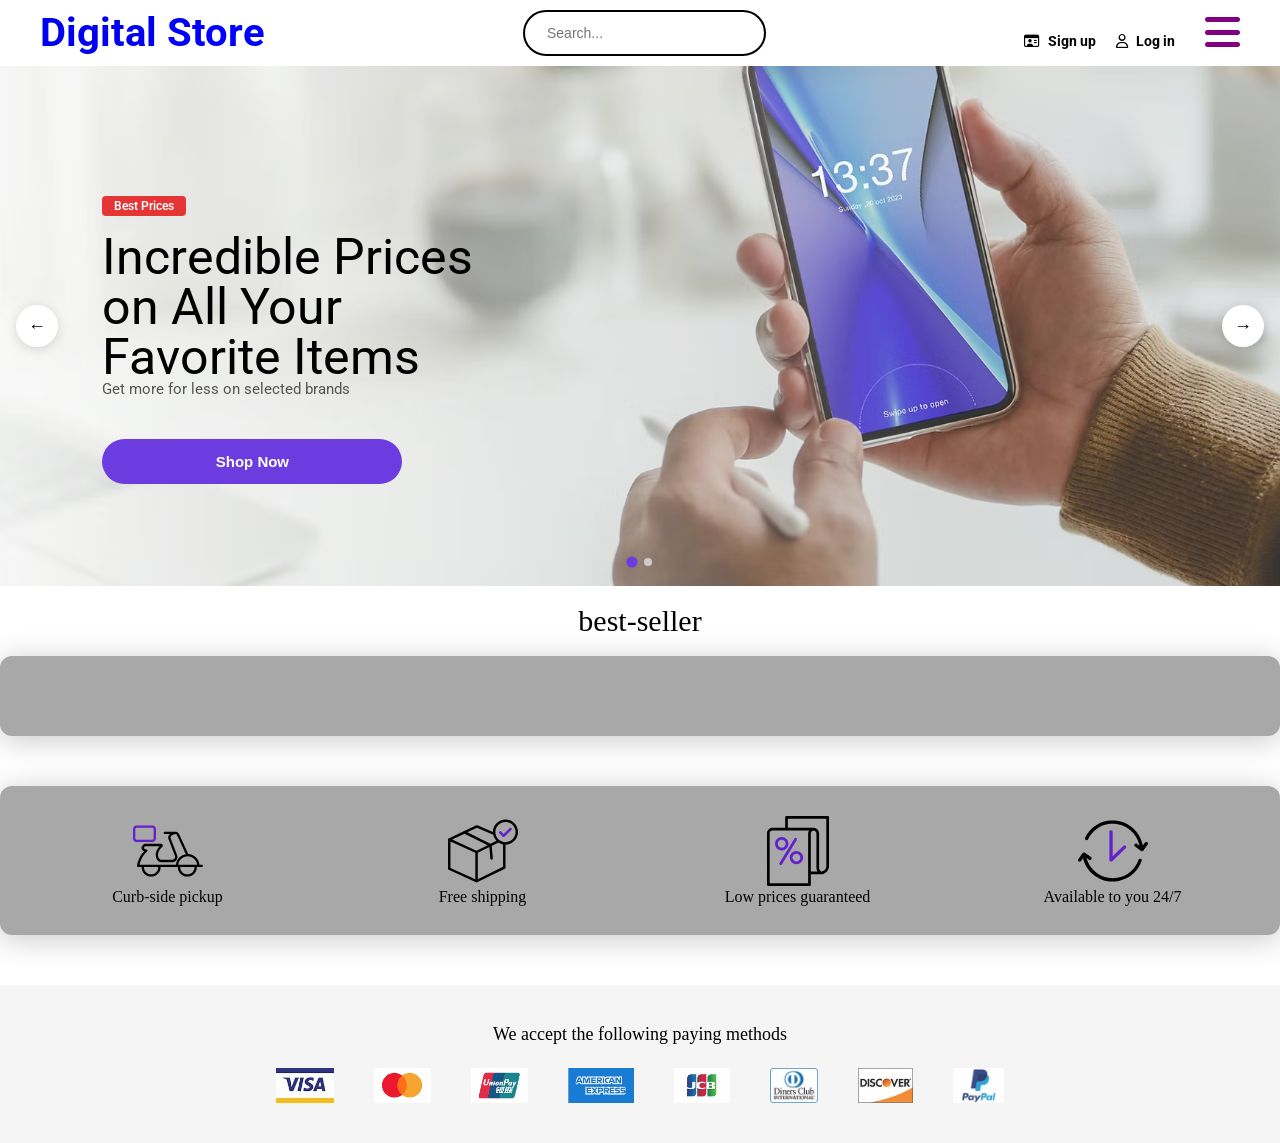
==== index.html @ cc07197f "update" ====
<!DOCTYPE html>
<html lang="en">
<head>
    <meta charset="UTF-8">
    <meta name="viewport" content="width=device-width, initial-scale=1.0">
    <title>proeqti1</title>
    <link rel="stylesheet" href="./css/reset.css">
    <link rel="stylesheet" href="./css/style.css">
    <link rel="stylesheet"href="https://cdnjs.cloudflare.com/ajax/libs/font-awesome/6.5.0/css/all.min.css">
</head>
<body>

    <header class="header">
        <div>
            <a href="./index.html">
                <h1 class="headerh">Digital <span class="onespan">Store</span></h1>
            </a>
        </div>
        <div class="searchs">
            <div class="search-box">
              <input class="oneinput" id="search" placeholder="Search..." />
            </div>
        </div>
        <div class="header-right">
            <div class="auth">
              <a href="./html/sign-up.html"><i class="fa-regular fa-id-card"></i> Sign up</a>
              <a href="./html/sign-in.html"><i class="fa-regular fa-user"></i> Log in</a>
            </div>  
            <div class="menu">
              <i class="fa-solid fa-bars"></i>
            </div>
        </div>
    </header> 
    <div class="slider">
        <div class="slide active" style="background-image: url('./image/c837a6_837f9cd4f59146c3ad47a2bd882fedfd~mv2.avif')">
          <div class="slide-content">
            <span class="badge">Best Prices</span>
            <h2>Incredible Prices on All Your Favorite Items</h2>
            <p>Get more for less on selected brands</p>
            <a href="./html/shop.html">
                <button class="btn">Shop Now</button>
            </a>
          </div>
        </div>
    
        <div class="slide" style="background-image: url('./image/c837a6_f58829a26e594ca3aa72383e19cf39b9~mv2.avif')">
          <div class="slide-content">
            <span class="badge">Best Prices</span>
            <h2>Incredible Prices on All Your Favorite Items</h2>
            <p>Explore our newest collection today</p>
            <a href="./html/shop.html">
                <button class="btn">Shop Now</button>
            </a>
          </div>
        </div>
        <button class="arrow arrow-left"  onclick="changeSlide(-1)">&#8592;</button>
        <button class="arrow arrow-right" onclick="changeSlide(1)">&#8594;</button>
        <div class="dots"></div>
    </div>

    <section id="hed1">
        <h3 class="hed1h3">best-seller</h3>
        <span class="span2"></span>
        <div id="best-seller" class="best-seller"></div>
    </section>

    <section class="comsection">
        <div class="com1">
            <div class="comm">
                <svg class="svg"  _ngcontent-ng-c1845470111="" preserveAspectRatio="xMidYMid meet" data-bbox="21 41.657 157.001 114.861"
                    viewBox="21 41.657 157.001 114.861" height="200" width="200" xmlns="http://www.w3.org/2000/svg"
                    data-type="color" role="presentation" aria-hidden="true" aria-label="" class="bicyle">
                    <defs _ngcontent-ng-c1845470111="">
    
                    </defs>
                    <g _ngcontent-ng-c1845470111="">
                        <path _ngcontent-ng-c1845470111=""
                            d="M175.39 129.667h-5.351c-1.271-12.926-11.875-23.154-24.964-23.831-.036-.126-.071-.252-.127-.374-.641-1.403-15.725-34.436-19.432-41.851-2.948-5.895-5.401-7.887-9.157-7.58a2.608 2.608 0 0 0-1.009-.203H92.228a2.61 2.61 0 1 0 0 5.22h11.656c-1.502 1.22-2.601 2.649-3.253 4.288-1.381 3.47-.265 6.516-.008 7.133l14.542 37.811c.177.46.279.908.303 1.335.123 2.159-.355 3.783-1.46 4.965-2.063 2.206-5.72 2.271-5.744 2.271H83.779a4.11 4.11 0 0 1-3.303-1.648c-8.229-11.151.348-21.995 6.193-27.467a3.838 3.838 0 0 0 .95-4.235 3.85 3.85 0 0 0-3.6-2.45h-35.34a6.834 6.834 0 0 0-4.698 1.872c-3.312 3.113-4.564 6.159-3.722 9.054.791 2.72 3.247 4.442 5.566 5.495-13.32 13.706-15.749 31.661-15.853 32.476a2.608 2.608 0 0 0 2.59 2.94h7.869c-.018.123-.038.245-.038.373 0 11.721 9.536 21.257 21.257 21.257s21.257-9.536 21.257-21.257c0-.128-.02-.25-.038-.373h38.859c-.018.123-.038.245-.038.373 0 11.721 9.536 21.257 21.257 21.257s21.257-9.536 21.257-21.257c0-.128-.02-.25-.038-.373h11.225a2.61 2.61 0 0 0-.001-5.221zm-10.608 0h-42.181c1.292-10.493 10.254-18.646 21.09-18.646s19.799 8.153 21.091 18.646zM52.533 100.323a2.614 2.614 0 0 0-1.206-4.545c-2.215-.431-5.646-1.841-6.057-3.261-.233-.808.621-2.225 2.286-3.79.312-.293.71-.454 1.122-.454H80.76c-2.609 2.807-5.439 6.549-7.2 10.944-2.958 7.382-2.019 14.674 2.714 21.088 1.742 2.36 4.547 3.769 7.504 3.769h24.485c.239 0 5.889-.044 9.52-3.886 2.128-2.253 3.103-5.236 2.897-8.866a9.637 9.637 0 0 0-.643-2.915l-14.559-37.852c-.016-.041-.018-.047-.036-.088-.297-.728-1.473-4.489 4.57-7.007 7.934-3.306 7.936-3.307 10.832 2.487 3.223 6.445 15.613 33.505 18.668 40.186-11.778 1.875-20.991 11.542-22.17 23.534H35.717c1.355-5.957 5.554-19.692 16.816-29.344zm25.151 34.937c0 8.842-7.194 16.036-16.036 16.036s-16.036-7.193-16.036-16.036c0-.128-.02-.25-.038-.373H77.72c-.016.123-.036.246-.036.373zm81.297 0c0 8.842-7.194 16.036-16.036 16.036-8.842 0-16.036-7.193-16.036-16.036 0-.128-.02-.25-.038-.373h32.146c-.016.123-.036.246-.036.373z"
                            fill="#000000" data-color="1"></path>
                        <path _ngcontent-ng-c1845470111=""
                            d="M64.587 41.657H28.876c-4.343 0-7.876 3.533-7.876 7.877v21.539c0 4.343 3.533 7.877 7.876 7.877h35.711c4.343 0 7.876-3.533 7.876-7.877V49.534c0-4.344-3.533-7.877-7.876-7.877zm2.655 29.416a2.659 2.659 0 0 1-2.655 2.656H28.876a2.659 2.659 0 0 1-2.655-2.656V49.534a2.659 2.659 0 0 1 2.655-2.656h35.711a2.659 2.659 0 0 1 2.655 2.656v21.539z"
                            fill="#621FCC" data-color="2"></path>
                    </g>
                </svg>
                <p>Curb-side pickup</p>
            </div>
            <div class="comm">
                <svg  class="svg"  _ngcontent-ng-c1845470111="" preserveAspectRatio="xMidYMid meet" data-bbox="22 29.01 158 141.964"
                    viewBox="22 29.01 158 141.964" height="200" width="200" xmlns="http://www.w3.org/2000/svg"
                    data-type="color" role="presentation" aria-hidden="true" aria-label="" class="box">
                    <defs _ngcontent-ng-c1845470111="">
    
                    </defs>
                    <g _ngcontent-ng-c1845470111="">
                        <path _ngcontent-ng-c1845470111=""
                            d="M180 57.344c0-15.623-12.711-28.334-28.334-28.334-15.583 0-28.265 12.646-28.33 28.214L88.453 42.025a2.773 2.773 0 0 0-2.297.035L58.541 55.089a2.779 2.779 0 0 0-1.113.525L23.594 71.578c-.071.033-.13.08-.197.118-.039.022-.082.033-.12.057-.039.025-.073.055-.111.081a2.79 2.79 0 0 0-.441.386c-.02.022-.036.045-.055.067a2.736 2.736 0 0 0-.241.328c-.019.03-.039.059-.056.089a2.797 2.797 0 0 0-.197.418c-.011.029-.019.059-.029.089a2.816 2.816 0 0 0-.101.397c-.005.029-.013.058-.017.088a3.092 3.092 0 0 0-.029.397v65.903c0 1.088.635 2.076 1.624 2.529l61.681 28.197.015.005a2.692 2.692 0 0 0 .628.192c.161.03.324.051.488.052.008 0 .016.003.023.003.19 0 .378-.026.562-.065l.113-.024c.179-.045.354-.106.521-.186.011-.005.024-.007.035-.013l62.562-30.841a2.78 2.78 0 0 0 1.551-2.494V85.674C167.363 85.599 180 72.921 180 57.344zm-92.612-9.717l36.648 15.968a28.307 28.307 0 0 0 7.311 13.467l-13.602 6.705-52.128-25.868 21.771-10.272zm-.972 51.584L31.381 74.052l27.825-13.128 52.266 25.936-25.056 12.351zm-58.855-20.79l56.12 25.655v59.788l-56.12-25.654V78.421zm61.681 85.3v-59.703l26.088-12.86 2.287 25.914a2.78 2.78 0 1 0 5.538-.489l-2.476-28.062 15.349-7.566a28.177 28.177 0 0 0 10.215 4.196v50.472l-57.001 28.098zm62.424-83.604c-12.557 0-22.773-10.216-22.773-22.773s10.216-22.773 22.773-22.773 22.773 10.216 22.773 22.773c0 12.556-10.216 22.773-22.773 22.773z"
                            fill="#000000" data-color="1"></path>
                        <path _ngcontent-ng-c1845470111=""
                            d="M147.434 68.5h-.041a2.778 2.778 0 0 1-1.956-.846l-7.506-7.747a2.781 2.781 0 0 1 3.994-3.87l5.568 5.746 13.928-13.551a2.781 2.781 0 0 1 3.878 3.986l-15.925 15.494a2.781 2.781 0 0 1-1.94.788z"
                            fill="#621FCC" data-color="2"></path>
                    </g>
                </svg>
                <p _ngcontent-ng-c1845470111="">Free shipping</p>
            </div>
            <div class="comm">
                <svg class="svg"  _ngcontent-ng-c1845470111="" preserveAspectRatio="xMidYMid meet" data-bbox="31.078 22 137.843 155.564"
                    viewBox="31.078 22 137.843 155.564" height="200" width="200" xmlns="http://www.w3.org/2000/svg"
                    data-type="color" role="presentation" aria-hidden="true" aria-label="" class="prices">
                    <defs _ngcontent-ng-c1845470111="">
    
                    </defs>
                    <g _ngcontent-ng-c1845470111="">
                        <path _ngcontent-ng-c1845470111=""
                            d="M165.922 22h-91.44a3 3 0 0 0-3 3v23.227H43.554c-6.879 0-12.476 5.596-12.476 12.475v113.862a3 3 0 0 0 3 3h91.439a3 3 0 0 0 3-3v-23.227h22.981c.515 0 1.021-.033 1.525-.077.586.072.949.077.97.077.63 0 1.211-.197 1.691-.53 7.588-1.882 13.237-8.732 13.237-16.893V25a2.999 2.999 0 0 0-2.999-3zm-43.404 149.564h-85.44V60.702a6.482 6.482 0 0 1 6.476-6.475h80.761c-1.081 1.815-1.797 4.091-1.797 6.924v110.413zm5.999-91.275V61.15c0-5.235 4.024-6.637 5.111-6.92 6.865.175 7.302 6.121 7.32 7.307v74.748c0 3.978.928 6.897 2.283 9.051h-14.714V80.289zm34.405 53.624c0 5.793-4.337 10.58-9.932 11.315-2.077-.37-6.042-1.986-6.042-8.942V61.538c0-.338-.047-3.396-1.662-6.53-2.255-4.373-6.506-6.781-11.97-6.781H77.481V28h85.44v105.913z"
                            fill="#000000" data-color="1"></path>
                        <path _ngcontent-ng-c1845470111=""
                            d="M61.465 131.135c-.532 0-1.07-.141-1.557-.439a2.998 2.998 0 0 1-1.003-4.121l33.218-54.572a2.998 2.998 0 1 1 5.124 3.118L64.03 129.694a2.997 2.997 0 0 1-2.565 1.441z"
                            fill="#621FCC" data-color="2"></path>
                        <path _ngcontent-ng-c1845470111=""
                            d="M63.84 98.509c-8.196 0-14.864-6.668-14.864-14.864 0-8.195 6.668-14.863 14.864-14.863s14.864 6.668 14.864 14.863c0 8.197-6.668 14.864-14.864 14.864zm0-23.726c-4.887 0-8.864 3.976-8.864 8.863s3.977 8.864 8.864 8.864 8.864-3.977 8.864-8.864-3.977-8.863-8.864-8.863z"
                            fill="#621FCC" data-color="2"></path>
                        <path _ngcontent-ng-c1845470111=""
                            d="M96.465 129.355c-8.196 0-14.864-6.668-14.864-14.864s6.668-14.864 14.864-14.864 14.864 6.668 14.864 14.864-6.668 14.864-14.864 14.864zm0-23.728c-4.887 0-8.864 3.977-8.864 8.864s3.977 8.864 8.864 8.864 8.864-3.977 8.864-8.864-3.977-8.864-8.864-8.864z"
                            fill="#621FCC" data-color="2"></path>
                    </g>
                </svg>
                <p>Low prices guaranteed</p>
            </div>
            <div class="comm">
                <svg class="svg"  _ngcontent-ng-c1845470111="" preserveAspectRatio="xMidYMid meet"
                    data-bbox="18.037 24.249 169.427 148.092" viewBox="18.037 24.249 169.427 148.092" height="200"
                    width="200" xmlns="http://www.w3.org/2000/svg" data-type="color" role="presentation" aria-hidden="true"
                    aria-label="" class="clock">
                    <defs _ngcontent-ng-c1845470111="">
    
                    </defs>
                    <g _ngcontent-ng-c1845470111="">
                        <path _ngcontent-ng-c1845470111=""
                            d="M169.8 117c-2.1-.7-4.4.4-5.1 2.5-7.8 23-27.6 39.8-51.5 43.8-34 5.7-66.4-15.7-74.9-48.5l6.4 4.5c.9.6 2 .9 3 .7 1-.2 2-.7 2.6-1.6 1.3-1.8.9-4.3-.9-5.6l-14.6-10.4c-1.8-1.3-4.3-.9-5.6.9L18.8 118c-1.3 1.8-.9 4.3.9 5.6 1.8 1.3 4.3.9 5.6-.9l4.9-6.9c9 37.4 45.7 62 84.2 55.5 26.8-4.5 49-23.4 57.8-49.2.8-2.1-.3-4.4-2.4-5.1z"
                            fill="#000000" data-color="1"></path>
                        <path _ngcontent-ng-c1845470111=""
                            d="M185.8 77c-1.8-1.3-4.3-.9-5.6.9l-5.2 7.3c-7.1-39.8-45.2-66.7-85.2-59.9-23.8 4-44.2 19.4-54.5 41.2-.9 2-.1 4.4 1.9 5.3 2 .9 4.4.1 5.3-1.9C51.8 50.6 70 36.8 91.2 33.2c35.3-6 68.8 17.4 75.7 52.3l-6.1-4.3c-1.8-1.3-4.3-.9-5.6.9-1.3 1.8-.9 4.3.9 5.6l14.6 10.4c.9.6 2 .9 3 .7 1-.2 2-.7 2.6-1.6l10.4-14.6c1.3-1.8.9-4.3-.9-5.6z"
                            fill="#000000" data-color="1"></path>
                        <path _ngcontent-ng-c1845470111=""
                            d="M98 124c-.5 0-1.1-.1-1.6-.3-1.5-.6-2.4-2.1-2.4-3.7V51.9c0-2.2 1.8-4 4-4s4 1.8 4 4v58.8l25.8-24.6c1.6-1.5 4.1-1.5 5.7.1 1.5 1.6 1.5 4.1-.1 5.7l-32.5 31c-.9.8-1.9 1.1-2.9 1.1z"
                            fill="#621fcc" data-color="2"></path>
                    </g>
                </svg>
                <p>Available to you 24/7 </p>
            </div>
        </div>
    
    </section>



    <footer class="footer">
        <div class="fdiv1">
            <p class="fp">We accept the following paying methods</p>
        </div>
        <div class="fdiv2">
            <img src="./image/1.avif" alt="card0">
            <img src="./image/2.png" alt="card1">
            <img src="./image/8.png" alt="card2">
            <img src="./image/3.png" alt="card3">
            <img src="./image/4.png" alt="card4">
            <img src="./image/5.png" alt="card5">
            <img src="./image/6.avif" alt="card6">
            <img src="./image/7.avif" alt="card7">
        </div>
    </footer>























    <script src="./script.js"></script>
</body>
</html>
---- css/style.css ----
@font-face {
  font-family: roboto;
  src: url(../fonts/Roboto/Roboto-VariableFont_wdth\,wght.ttf);
}

.header {
  font-family: roboto;
  font-weight: bold;
  display: flex;
  align-items: center;
  justify-content: space-between;
  padding: 10px 40px;
  font-size: 40px;
}

.onespan {
  color: blue;
}

.header-right {
  display: flex;
  align-items: center;
  gap: 20px;
}

.search-box {
  font-family: roboto;
  width: 100%;
  padding: 12px 40px 12px 20px;
  border-radius: 25px;
  border: 2px solid black;
  outline: none;
  font-size: 14px;
}

.oneinput {
  width: 100%;
  border: none;
  outline: none;
  font-size: 14px;
}

.auth a {
  text-decoration: none;
  color: black;
  font-size: 14px;
  margin-right: 10px;
}

.auth i {
  margin-right: 5px;
}

.menu {
  font-size: 40px;
  color: purple;
  cursor: pointer;
}
.hed1h3 {
  display: flex;
  justify-content: center;
  padding: 20px;
  font-size: 30px;
}

.img1{
  margin: 3px;
  border-bottom: 1px solid black;
}

.best-seller {
  font-family: roboto;
  font-weight: 500px;
  max-width: 1400px;
  display: grid;
  justify-content: space-between;
  margin: 0 auto;
  grid-template-columns: repeat(3, 1fr);
  background-color: #a8a8a8;
  padding: 40px;
  gap: 20px;
  height: 100%;
  border-radius: 12px;
  box-shadow: 0 4px 30px rgba(0, 0, 0, 0.22);
}

.card {
  position: relative;
  text-align: center;
  width: 100%;
  height: 100%;
  background: white;
  padding: 20px;
  border-radius: 15px;
  text-align: center;
  transition: transform 0.3s;
}

.card:hover {
  transform: translateY(-15px);
}

.sec1h {
  text-align: left;
  margin: 3px;
  font-size: 20px;

}

.sec1p {
  top: 0;
  right: 0;
  position: absolute;
  bottom: 25vh;
  background-color: black;
  color: white;
  border-top-right-radius: 15px;
  border-bottom-left-radius: 12px;
  font-size: 20px;
  width: 8vh;
  height: 25px;
}

.sec1p:hover {
  text-shadow: 0px 0px 10px #fff;
  transition: 0.3s;
  transform: scale(1.1);
  box-shadow: 0px 0px 10px black;
}

.card img {
  position: relative;
  width: 100%;
  height: 150px;
  object-fit: contain;
  transition: transform 0.3s;
}

.card img:hover {
  transform: translateY(-15px);
}

.sec1p3 {
  position: absolute;
  top: 26px;
  left: 0;
  background-color: red;
  color: black;
  padding: 5px;
  transform: rotate(-39deg);
}

.button1 {
  background-color: black;
  color: white;
  padding: 10px;
  width: 100%;
  border-radius: 99px;
  border: none;

}

.button1:hover {
  text-shadow: 0px 0px 10px #fff;
  transition: 0.3s;
  transform: scale(1.1);
  box-shadow: 0px 0px 10px black;
}


.slider {
  font-family: roboto;
  font-weight: 500px;
  position: relative;
  width: 100%;
  height: 520px;
  overflow: hidden;
}

.slide {
  position: absolute;
  inset: 0;
  opacity: 0;
  background-size: cover;
  background-position: center;
  transition: opacity 1s ease-in-out;
}

.slide.active {
  opacity: 1;
}

.slide-content {
  font-size: 50px;
  position: absolute;
  top: 50%;
  left: 8%;
  transform: translateY(-50%);
  max-width: 420px;
}

.badge {
  display: inline-block;
  background: #e63535;
  color: #fff;
  font-size: 12px;
  font-weight: 600;
  padding: 4px 12px;
  border-radius: 4px;
  margin-bottom: 16px;
}

.badge :hover {
  background-color: #d72d2d;
  color: #fff;
  padding: 3px 10px;
  font-family: Flex, sans-serif;
  border-radius: 7px;
  width: fit-content;
  box-shadow: 0 0 15px #d72d2d;
  animation: float 3s infinite;
  animation-delay: 1s;
}

.slide-content h1 {
  font-size: 40px;
  font-weight: 800;
  color: #111;
  line-height: 1.15;
  margin-bottom: 12px;
}

.slide-content p {
  font-size: 15px;
  color: #555;
  margin-bottom: 28px;
}

.btn {
  display: inline-block;
  background: #6c3ce1;
  color: #fff;
  font-size: 15px;
  font-weight: 600;
  padding: 14px 0;
  width: 300px;
  text-align: center;
  border-radius: 100px;
  border: none;
  cursor: pointer;
  transition: background 0.3s, transform 0.2s;
}

.btn:hover {
  background: #5a2fcf;
  transform: translateY(-3px);
  box-shadow: 0 4px 30px #5a2fcf;
}

.arrow {
  position: absolute;
  top: 50%;
  transform: translateY(-50%);
  z-index: 20;
  background: #fff;
  border: none;
  width: 42px;
  height: 42px;
  border-radius: 50%;
  font-size: 18px;
  cursor: pointer;
  box-shadow: 0 2px 12px rgba(0, 0, 0, 0.15);
  transition: box-shadow 0.2s, transform 0.2s;
}

.arrow:hover {
  box-shadow: 0 4px 20px rgba(0, 0, 0, 0.22);
  transform: translateY(-50%) scale(1.1);
}

.arrow-left {
  left: 16px;
}

.arrow-right {
  right: 16px;
}

.dots {
  position: absolute;
  bottom: 20px;
  left: 50%;
  transform: translateX(-50%);
  display: flex;
  gap: 8px;
  z-index: 20;
}

.dot {
  width: 8px;
  height: 8px;
  border-radius: 50%;
  background: #ccc;
  cursor: pointer;
  transition: background 0.3s, transform 0.3s;
}

.dot.active {
  background: #6c3ce1;
  transform: scale(1.4);
}

.com1{
  border-radius:12px;
  max-width:1400px;
  justify-content:space-between;
  margin:50px auto;
  padding:10px;
  background-color:#a8a8a8;
  display:flex;
  text-align:center;
  box-shadow:0 4px 30px rgba(0,0,0,0.22);
  flex-wrap:wrap;
}
.comm{
  padding:20px;
  transition:0.5s;
  flex:1 1 25%;
}
.svg{
  width:70px;
  height:auto;
}
.comm:hover{
  color:rebeccapurple;
  transform:translateY(-30%) scale(1.1);

}
.footer{
padding:40px 20px;
background:#f5f5f5;
text-align:center;
}

.fp{
font-size:18px;
margin-bottom:25px;
}

.fdiv2{
display:flex;
justify-content:center;
align-items:center;
gap:40px;
flex-wrap:wrap;
}

.fdiv2 img{
height:35px;
width:auto;
object-fit:contain;
opacity:0.9;
transition:0.3s;
}

.fdiv2 img:hover{
opacity:1;
transform:scale(1.05);
}
.shop1 {
  
  width: 280px;
  border-radius: 8px;
  overflow: hidden;
}

.filter-item {
  display: flex;
  justify-content: space-between;
  align-items: center;
  padding: 14px 16px;
  border-bottom: 1px solid #ddd;
  cursor: pointer;
  font-size: 15px;
  font-weight: 500;
  background: #fff;
  user-select: none;
}

.filter-item:hover {
  background: #f9f9f9;
}

.filter-icon {
  font-size: 20px;
  font-weight: 300;
}

.filter-content {
  max-height: 0;
  overflow: hidden;
  transition: max-height 0.35s ease;
}

.filter-content.open {
  max-height: 300px;
}

.filter-option {
  display: flex;
  align-items: center;
  gap: 10px;
  padding: 10px 16px;
  cursor: pointer;
  font-size: 14px;
  border-bottom: 1px solid #f0f0f0;
  transition: background 0.2s;
}

.filter-option:hover {
  background: #f5f5f5;
}

.filter-option img {
  width: 22px;
  height: 22px;
  object-fit: contain;
}

.filter-option span {
  text-transform: capitalize;
}

.shop2 {
  width: 280px;
  border-radius: 8px;
  overflow: hidden;
}

.shopp1 {
  margin: 15px;
  font-size: 25px;
  font-weight: bolder;
}
.signfooter{
  font-family: roboto;
  font-weight: 900vh;
  font-size: 50px;
  display: flex;
  text-align: center;
  justify-content: center;
  margin: 15px;
}
.signline1{
  display: flex;
  justify-content: center;
  max-width: 1400px;
}
.signline{
  width: 100%;
  height: 100%;
  border: 3px solid red;
  
}


.signdiv2{
  border-radius: 16px;
  border-top: 5px solid #111;
  display: flex;
  justify-content: center;
}
.signdiv3{
  display: flex;
  flex-direction: column;
}
.signup{
  width: 1000px;
  gap: 15px;
  margin: 10px;
  padding: 20px;
  justify-content: center;
  flex-direction: row;
  flex-wrap: wrap;
  display: flex;
}
.formdiv1{
  width: 45%;
  display: flex;
  flex-direction: column;
  gap: 5px;
}

.formdiv2{
  width: 45%;
  display: flex;
  flex-direction: column;
  gap: 5px;
}
.input{
  border: none;
  border: 1px solid #313131;
  border-radius: 10px;
  padding: 10px;
}
.inputimage{
  border: none;
  border: 1px solid #313131;
  border-radius: 10px;
  padding: 10px;
  width: 92%;
}
.leadsection{
  display: flex;
}
.sectionall{
  width: 100%;
  height: 120vh;
}
.allproduct{
  margin: 20px;
  padding: 20px;
  display: grid;
  grid-template-columns: repeat(4,1fr);
  gap: 10px;
  justify-content: center;
  align-items: center;
}

.card1 {
  background: white;
  padding: 20px;
  border-radius: 10px;
  display: flex;
  flex-direction: column;
  justify-content: space-between;
  text-align: center;
  box-shadow: 0 4px 30px rgba(0, 0, 0, 0.22);
}

.card1:hover {
  text-shadow: 0px 0px 10px #fff;
  transition: 0.3s;
  transform: scale(1.1);
  
}
.cimg1 {
  width: 100%;
  height: 200px;
  object-fit: contain;
  display: block;
  margin: auto;
}
.ch3{
  padding: 10px;
  border-bottom: 1px solid #E8E8E8;
}
.cp1{
  background-color: black;
  color: white;
  border-radius: 20px;
  font-size: 20px;
  width: 8vh;
  height: 25px;
  margin: 5px;
}
.stock{
  padding: 2px;
  width: 100px;
  align-items: center;
  justify-content: left;
  background-color: red;
  color: black;
  border-bottom-left-radius: 10px;
  border-bottom-right-radius: 10px;
}
.green{
  padding: 2px;
  width: 100px;
  align-items: center;
  justify-content: left;
  background-color: green;
  color: white;
  border-bottom-left-radius: 10px;
  border-bottom-right-radius: 10px;
}
.cbutton {
  margin: 5px;
  background-color: black;
  color: white;
  padding: 10px;
  width: 100%;
  border-radius: 99px;
  border: none;

}
.cbutton:disabled{
background: gray;
cursor: not-allowed;
opacity: 0.6;
}

.cbutton:hover {
  text-shadow: 0px 0px 10px #fff;
  transition: 0.3s;
  transform: scale(1.1);
  box-shadow: 0px 0px 10px black;
}

.pagination {
  display: flex;
  justify-content: center;
  text-align: center;
}
.pagination1 {
  display: flex;
  gap: 20px;
  margin: 30px 0;
  padding: 10px 40px;
  border-radius: 30px;
  align-items: center;
  background-color: #e8e8e8;
  box-shadow: 0 4px 30px rgba(0, 0, 0, 0.22);

}
.pagebutton {
  background-color: #e8e8e8;
  cursor: pointer;
  border: none;
  border-radius: 50%;
  padding: 10px 15px;
  font-family: roboto;
  font-size: 16px;
  color: #000;

}
.pagebutton:hover {
  box-shadow: 0 0 15px #010101;
  background-color: #010101;
  color: white;
}

.cimg1:hover {
  text-shadow: 0px 0px 10px #fff;
  transition: 0.3s;
  transform: scale(1.1);
  
}
.productpage{
  display: flex;
}
.productimg{
  border: 2px solid #e8e8e8;
  border-radius: 15px;
  height: 60vh;
  width: 60vh;
  object-fit: contain;
}
.product-right{
  margin: 10px;
}
.ph1{
  font-family: roboto;
  font-weight: 900;
  padding: 5px;
  font-size: x-large;
}
.price{
  font-family: roboto;
  font-weight: 900;
  padding: 5px;
  font-size: x-large;
}
.rating{
  font-family: roboto;
  font-weight: 900;
  padding: 5px;
  font-size: x-large;
}
.pstock{
  color: red;
  font-family: roboto;
  font-weight: 900;
  padding: 5px;
  font-size: x-large;
}
.ph3{
  border-bottom: 2px solid black;
  text-align: center;
  align-items: center;
  font-family: roboto;
  font-weight: 900;
  padding: 5px;
  font-size: x-large;
}
.description{
  font-family: roboto;
  font-weight: 400;
  padding: 5px;
  font-size: 20px;
}
.pbutton {
  padding: 5px;
  background-color: black;
  color: white;
  padding: 10px;
  width: 100%;
  border-radius: 99px;
  border: none;
}
.pbutton:disabled{
background: gray;
cursor: not-allowed;
opacity: 0.6;
}












































@media (max-width:900px) {

  .leadsection {
    flex-direction: column;
    align-items: center;
  }

  .shop1,
  .shop2 {
    max-width: 100%;
  }

  .cimg1 {
    height: 180px;
  }

}

@media (max-width:580px) {

  .allproduct {
    grid-template-columns: 1fr;
  }

  .cimg1 {
    height: 160px;
  }

  .ch3 {
    font-size: 16px;
  }

  .cbutton {
    padding: 8px;
  }

  .pagination1 {
    gap: 10px;
    padding: 10px 20px;
  }

  .filter-item {
    font-size: 14px;
    padding: 12px;
  }

  .filter-option {
    padding: 8px 12px;
    font-size: 13px;
  }

  .filter-option img {
    width: 18px;
    height: 18px;
  }

}



@media (max-width:900px){

  .fdiv2{
    gap:25px;
  }

  .fdiv2 img{
    height:30px;
  }

}
@media (max-width:600px){

  .fdiv2{
    gap:20px;
  }

  .fdiv2 img{
    height:26px;
  }

  .fp{
    font-size:16px;
  }

}


@media (max-width:900px) {
  .comm {
    flex: 1 1 50%;
  }

}
@media (max-width:500px) {
  .comm {
    flex: 1 1 100%;
  }

  .svg {
    width: 55px;
  }

}

@media (max-width: 1024px) {
  .header {
    padding: 10px 24px;
    font-size: 30px;
  }

  .menu {
    font-size: 30px;
  }

  .slide-content h1 {
    font-size: 32px;
  }

  .btn {
    width: 240px;
    font-size: 14px;
  }

  .best-seller {
    grid-template-columns: repeat(3, 1fr);
    padding: 24px;
    gap: 16px;
  }
}

@media (max-width: 768px) {

  .header {
    flex-wrap: wrap;
    flex-direction: column;
    align-items: center;
    padding: 16px;
    font-size: 28px;
    gap: 10px;
    position: relative;
  }

  .header>a,
  .header>span,
  .logo {
    text-align: center;
    font-size: 28px;
    text-decoration: underline;
    text-underline-offset: 6px;
  }

  .menu {
    position: absolute;
    right: 16px;
    top: 16px;
    font-size: 28px;
  }

  .auth {
    display: none;
  }

  .header-right {
    width: 100%;
    justify-content: center;
  }

  .search-box {
    width: 100%;
    padding: 10px 16px;
    border-radius: 25px;
    border: 2px solid black;
    font-size: 14px;
  }

  .slider {
    height: 50vh;
    min-height: 300px;
    display: flex;
    flex-direction: column;
  }

  .slide {
    height: 50vh;
    opacity: 0;
    display: flex;
    flex-direction: column;
    align-items: center;
    background-size: cover;
  }

  .slide.active {
    opacity: 1;
  }

  .slide-content {
    position: relative;
    top: auto;
    left: auto;
    transform: none;
    text-align: center;
    max-width: 100%;
    padding: 30px 20px 20px;
  }

  .slide-content h1 {
    font-size: 24px;
    margin-bottom: 10px;
  }

  .slide-content p {
    font-size: 13px;
    margin-bottom: 18px;
  }

  .btn {
    width: 220px;
    font-size: 14px;
    padding: 12px 0;
  }

  .hed1h3 {
    display: flex;
    align-items: center;
    justify-content: center;
    gap: 12px;
    font-size: 20px;
    padding: 20px 16px;
    font-weight: 700;
    letter-spacing: 1px;
    text-transform: uppercase;
  }

  .hed1h3::before,
  .hed1h3::after {
    content: '';
    flex: 1;
    height: 2px;
    background: black;
  }

  .best-seller {
    grid-template-columns: 1fr;
    padding: 16px;
    gap: 14px;
    max-width: 100%;
  }

  .card img {
    height: 130px;
  }

  .card:hover {
    transform: translateY(-10px);
  }

  .arrow {
    width: 32px;
    height: 32px;
    font-size: 14px;
  }
  .dots{
    display: none;
  }
}

@media (max-width: 480px) {

  .header {
    flex-direction: column;
    padding: 10px 12px;
    font-size: 20px;
    gap: 8px;
  }

  .header-right {
    flex-direction: column;
    width: 100%;
    gap: 8px;
  }

  .auth {
    display: none;

  }

  .menu {
    font-size: 24px;
  }

  .slider {
    width: 100%;
    height: 50vh;
    background-position: center;
  }

  .slide-content {
    left: 4%;
    max-width: 92%;
  }

  .slide-content h1 {
    font-size: 20px;
    margin-bottom: 8px;
  }

  .slide-content p {
    font-size: 12px;
    margin-bottom: 16px;
  }

  .badge {
    font-size: 10px;
    padding: 3px 8px;
    margin-bottom: 10px;
  }

  .btn {
    width: 160px;
    padding: 10px 0;
    font-size: 12px;
  }

  .arrow {
    display: none;
  }

  .best-seller {
    grid-template-columns: 1fr;
    padding: 12px;
    gap: 12px;
  }

  .hed1h3 {
    font-size: 18px;
    padding: 12px;
  }

  .card img {
    height: 120px;
  }

  .sec1h {
    font-size: 16px;
  }

  .button1 {
    padding: 8px;
    font-size: 13px;
  }
}
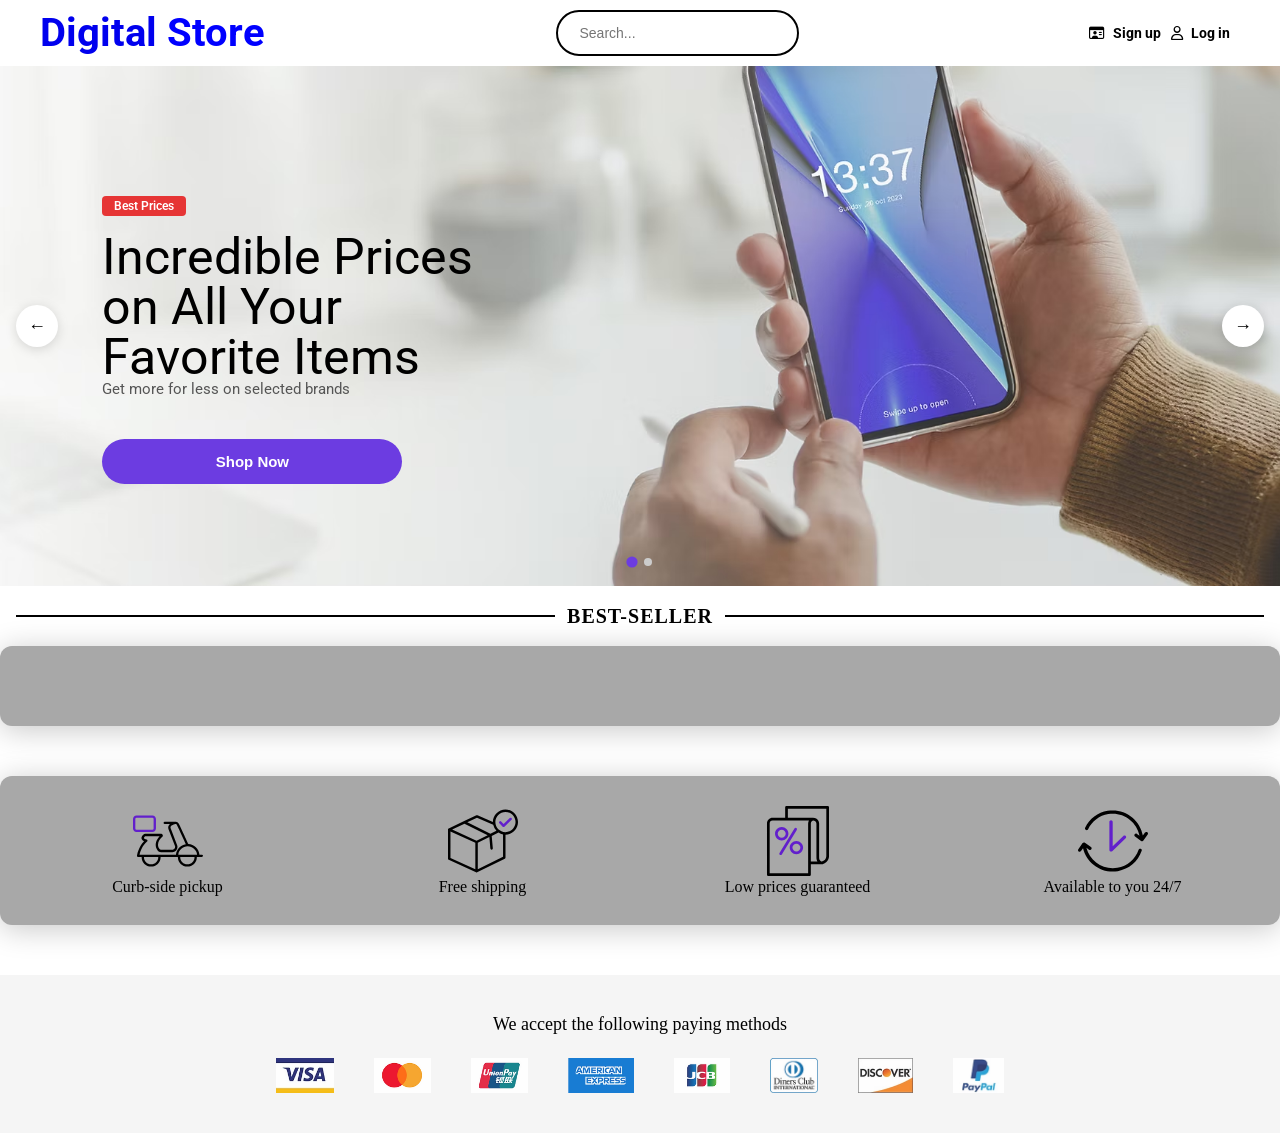
==== commit 041e9736: "update" ====
--- a/index.html
+++ b/index.html
@@ -25,9 +25,24 @@
             <div class="auth">
               <a href="./html/sign-up.html"><i class="fa-regular fa-id-card"></i> Sign up</a>
               <a href="./html/sign-in.html"><i class="fa-regular fa-user"></i> Log in</a>
-            </div>  
-            <div class="menu">
-              <i class="fa-solid fa-bars"></i>
+            </div> 
+            <input type="checkbox" id="menu-toggle">
+        
+            <label for="menu-toggle" class="menu-icon">
+                <i class="fa-solid fa-bars"></i>
+            </label>
+        
+            <div class="mobile-menu">
+        
+                <label for="menu-toggle" class="close">
+                    <i class="fa-solid fa-xmark"></i>
+                </label>
+        
+                <a href="../index.html">Home</a>
+                <a href="./shop.html">Shop</a>
+                <a href="./sign-in.html">Log in</a>
+                <a href="./sign-up.html">Sign up</a>
+        
             </div>
         </div>
     </header> 
--- a/css/style.css
+++ b/css/style.css
@@ -2,6 +2,46 @@
 @font-face {
   font-family: roboto;
   src: url(../fonts/Roboto/Roboto-VariableFont_wdth\,wght.ttf);
+}
+#menu-toggle {
+  display: none;
+}
+
+.menu-icon {
+  display: none;
+  font-size: 28px;
+  cursor: pointer;
+}
+
+.mobile-menu {
+  position: fixed;
+  top: 0;
+  right: -100%;
+  width: 260px;
+  height: 100vh;
+  background: white;
+  display: flex;
+  flex-direction: column;
+  gap: 25px;
+  padding: 40px 20px;
+  transition: 0.4s;
+  z-index: 1000;
+}
+
+.mobile-menu a {
+  text-decoration: none;
+  color: black;
+  font-size: 18px;
+}
+
+.close {
+  font-size: 26px;
+  cursor: pointer;
+  align-self: flex-end;
+}
+
+#menu-toggle:checked~.mobile-menu {
+  right: 0;
 }
 
 .header {
@@ -40,7 +80,9 @@
   outline: none;
   font-size: 14px;
 }
-
+.auth{
+  display: flex;
+}
 .auth a {
   text-decoration: none;
   color: black;
@@ -51,18 +93,25 @@
 .auth i {
   margin-right: 5px;
 }
-
-.menu {
-  font-size: 40px;
-  color: purple;
-  cursor: pointer;
-}
 .hed1h3 {
-  display: flex;
-  justify-content: center;
-  padding: 20px;
-  font-size: 30px;
-}
+    display: flex;
+    align-items: center;
+    justify-content: center;
+    gap: 12px;
+    font-size: 20px;
+    padding: 20px 16px;
+    font-weight: 700;
+    letter-spacing: 1px;
+    text-transform: uppercase;
+  }
+
+  .hed1h3::before,
+  .hed1h3::after {
+    content: '';
+    flex: 1;
+    height: 2px;
+    background: black;
+  }
 
 .img1{
   margin: 3px;
@@ -714,49 +763,96 @@
 cursor: not-allowed;
 opacity: 0.6;
 }
-
-
-
-
-
-
-
-
-
-
-
-
-
-
-
-
-
-
-
-
-
-
-
-
-
-
-
-
-
-
-
-
-
-
-
-
-
-
-
-
-
-
-
+.pgreen{
+  color: green;
+  font-family: roboto;
+  font-weight: 900;
+  padding: 5px;
+  font-size: x-large;
+}
+
+
+
+
+
+
+
+
+
+
+
+
+
+
+
+
+
+
+
+
+
+
+
+
+
+
+
+
+
+
+
+
+
+
+
+
+
+
+
+
+
+@media (max-width: 992px) {
+  .productpage {
+    gap: 20px;
+  }
+  .productimg {
+    width: 350px;
+  }
+
+}
+
+@media (max-width: 768px) {
+  .productpage {
+    flex-direction: column;
+    align-items: center;
+    text-align: center;
+  }
+  .productimg {
+    width: 90%;
+  }
+  .product-right {
+    width: 100%;
+  }
+
+}
+@media (max-width: 480px) {
+  .ph1 {
+    font-size: 22px;
+  }
+  .price {
+    font-size: 20px;
+  }
+  .rating {
+    font-size: 18px;
+  }
+  .description {
+    font-size: 16px;
+  }
+  .pbutton {
+    width: 100%;
+  }
+
+}
 
 @media (max-width:900px) {
 
@@ -816,8 +912,6 @@
 
 }
 
-
-
 @media (max-width:900px){
 
   .fdiv2{
@@ -829,6 +923,7 @@
   }
 
 }
+
 @media (max-width:600px){
 
   .fdiv2{
@@ -844,7 +939,6 @@
   }
 
 }
-
 
 @media (max-width:900px) {
   .comm {
@@ -873,6 +967,14 @@
     font-size: 30px;
   }
 
+  .menu-icon {
+    display: block;
+  }
+
+  .auth {
+    display: none;
+  }
+
   .slide-content h1 {
     font-size: 32px;
   }
@@ -892,6 +994,7 @@
 @media (max-width: 768px) {
 
   .header {
+    display: flex;
     flex-wrap: wrap;
     flex-direction: column;
     align-items: center;
@@ -910,22 +1013,21 @@
     text-underline-offset: 6px;
   }
 
-  .menu {
-    position: absolute;
-    right: 16px;
-    top: 16px;
-    font-size: 28px;
+  .menu-icon {
+    display: block;
   }
 
   .auth {
     display: none;
   }
 
+  .auth.active {
+    display: flex;
+  }
   .header-right {
     width: 100%;
     justify-content: center;
   }
-
   .search-box {
     width: 100%;
     padding: 10px 16px;
@@ -1020,11 +1122,11 @@
     height: 32px;
     font-size: 14px;
   }
-  .dots{
+
+  .dots {
     display: none;
   }
 }
-
 @media (max-width: 480px) {
 
   .header {
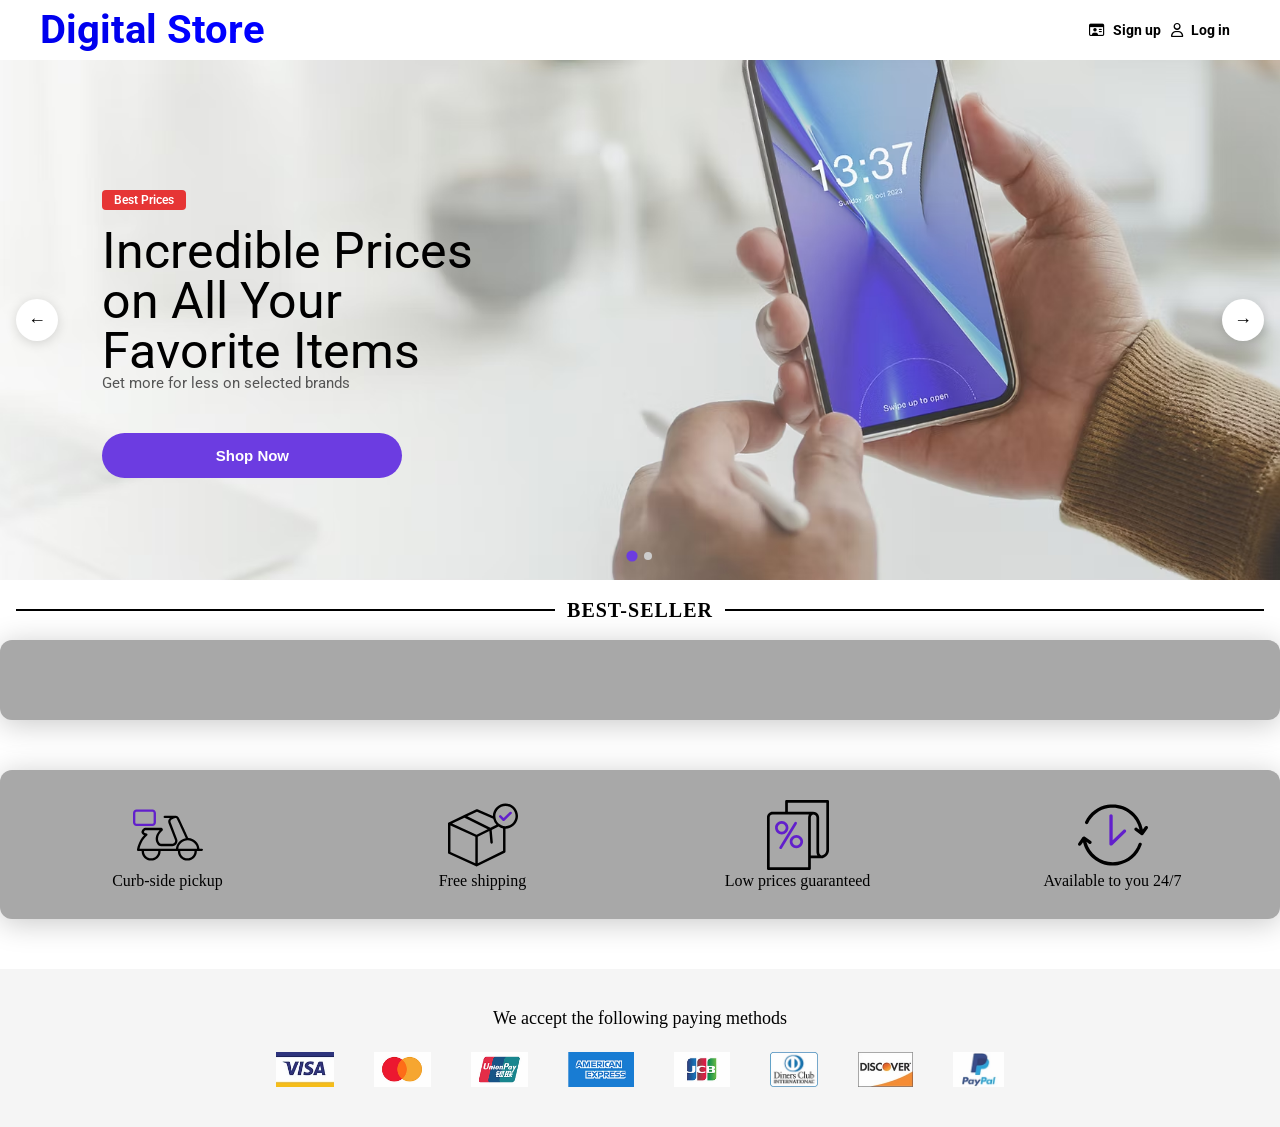
==== commit edc4a8d8: "update" ====
--- a/index.html
+++ b/index.html
@@ -16,11 +16,6 @@
                 <h1 class="headerh">Digital <span class="onespan">Store</span></h1>
             </a>
         </div>
-        <div class="searchs">
-            <div class="search-box">
-              <input class="oneinput" id="search" placeholder="Search..." />
-            </div>
-        </div>
         <div class="header-right">
             <div class="auth">
               <a href="./html/sign-up.html"><i class="fa-regular fa-id-card"></i> Sign up</a>
@@ -207,6 +202,6 @@
 
 
 
-    <script src="./script.js"></script>
+    <script src="./js/script.js"></script>
 </body>
 </html>
--- a/css/style.css
+++ b/css/style.css
@@ -3,6 +3,7 @@
   font-family: roboto;
   src: url(../fonts/Roboto/Roboto-VariableFont_wdth\,wght.ttf);
 }
+
 #menu-toggle {
   display: none;
 }
@@ -514,7 +515,7 @@
 }
 
 
-.signdiv2{
+/* .signdiv2{
   border-radius: 16px;
   border-top: 5px solid #111;
   display: flex;
@@ -533,8 +534,8 @@
   flex-direction: row;
   flex-wrap: wrap;
   display: flex;
-}
-.formdiv1{
+} */
+/* .formdiv1{
   width: 45%;
   display: flex;
   flex-direction: column;
@@ -559,7 +560,7 @@
   border-radius: 10px;
   padding: 10px;
   width: 92%;
-}
+} */
 .leadsection{
   display: flex;
 }
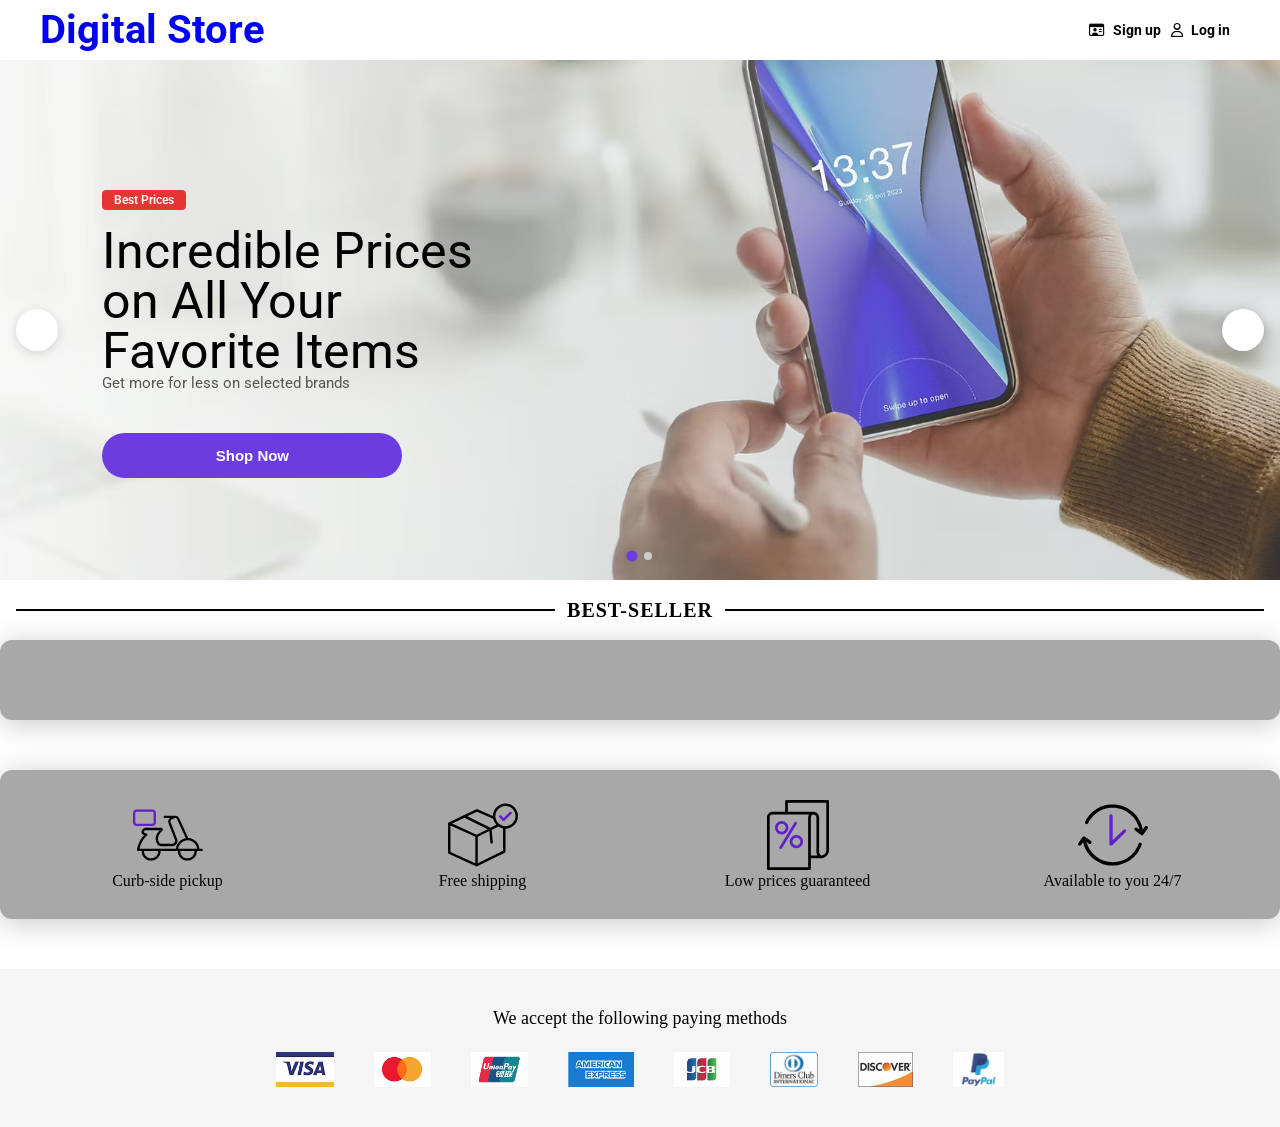
==== commit aa49e601: "update" ====
--- a/index.html
+++ b/index.html
@@ -33,10 +33,10 @@
                     <i class="fa-solid fa-xmark"></i>
                 </label>
         
-                <a href="../index.html">Home</a>
-                <a href="./shop.html">Shop</a>
-                <a href="./sign-in.html">Log in</a>
-                <a href="./sign-up.html">Sign up</a>
+                <a href="./index.html">Home</a>
+                <a href="./html/shop.html">Shop</a>
+                <a href="./html/sign-in.html">Log in</a>
+                <a href="./html/sign-up.html">Sign up</a>
         
             </div>
         </div>
--- a/css/style.css
+++ b/css/style.css
@@ -513,54 +513,6 @@
   border: 3px solid red;
   
 }
-
-
-/* .signdiv2{
-  border-radius: 16px;
-  border-top: 5px solid #111;
-  display: flex;
-  justify-content: center;
-}
-.signdiv3{
-  display: flex;
-  flex-direction: column;
-}
-.signup{
-  width: 1000px;
-  gap: 15px;
-  margin: 10px;
-  padding: 20px;
-  justify-content: center;
-  flex-direction: row;
-  flex-wrap: wrap;
-  display: flex;
-} */
-/* .formdiv1{
-  width: 45%;
-  display: flex;
-  flex-direction: column;
-  gap: 5px;
-}
-
-.formdiv2{
-  width: 45%;
-  display: flex;
-  flex-direction: column;
-  gap: 5px;
-}
-.input{
-  border: none;
-  border: 1px solid #313131;
-  border-radius: 10px;
-  padding: 10px;
-}
-.inputimage{
-  border: none;
-  border: 1px solid #313131;
-  border-radius: 10px;
-  padding: 10px;
-  width: 92%;
-} */
 .leadsection{
   display: flex;
 }
@@ -764,6 +716,11 @@
 cursor: not-allowed;
 opacity: 0.6;
 }
+.pbutton:hover{
+  text-shadow: 0px 0px 10px #fff;
+  transition: 0.3s;
+  box-shadow: 0px 0px 10px black;
+}
 .pgreen{
   color: green;
   font-family: roboto;
@@ -773,7 +730,80 @@
 }
 
 
-
+.signdiv2 {
+  height: 100vh;
+  display: flex;
+  justify-content: center;
+  align-items: center;
+}
+
+.signdiv3 {
+  background: #fff;
+  padding: 30px;
+  border-radius: 20px;
+  width: 400px;
+  box-shadow: 0 10px 40px rgba(0, 0, 0, 0.2);
+}
+
+.signup {
+  display: flex;
+  flex-direction: column;
+  gap: 15px;
+}
+
+.formdiv1,
+.formdiv2 {
+  display: flex;
+  gap: 10px;
+  flex-wrap: wrap;
+}
+
+.input {
+  flex: 1 1 48%;
+  padding: 12px;
+  border-radius: 10px;
+  border: 1px solid #ddd;
+  outline: none;
+  transition: 0.3s;
+}
+
+#Signup-email,
+#Signup-password,
+#Signup-adress,
+#Signup-phone,
+#Signup-zipcode,
+#Signup-avatar,
+#Signup-gender {
+  flex: 1 1 100%;
+}
+
+.input:focus {
+  border-color: #667eea;
+  box-shadow: 0 0 6px rgba(102, 126, 234, 0.5);
+}
+
+#Signup-gender {
+  padding: 12px;
+  border-radius: 10px;
+  border: 1px solid #ddd;
+}
+
+button {
+  margin-top: 10px;
+  padding: 12px;
+  border: none;
+  border-radius: 10px;
+  background: #667eea;
+  color: white;
+  font-size: 16px;
+  cursor: pointer;
+  transition: 0.3s;
+}
+
+button:hover {
+  background: #5a67d8;
+  transform: scale(1.05);
+}
 
 
 
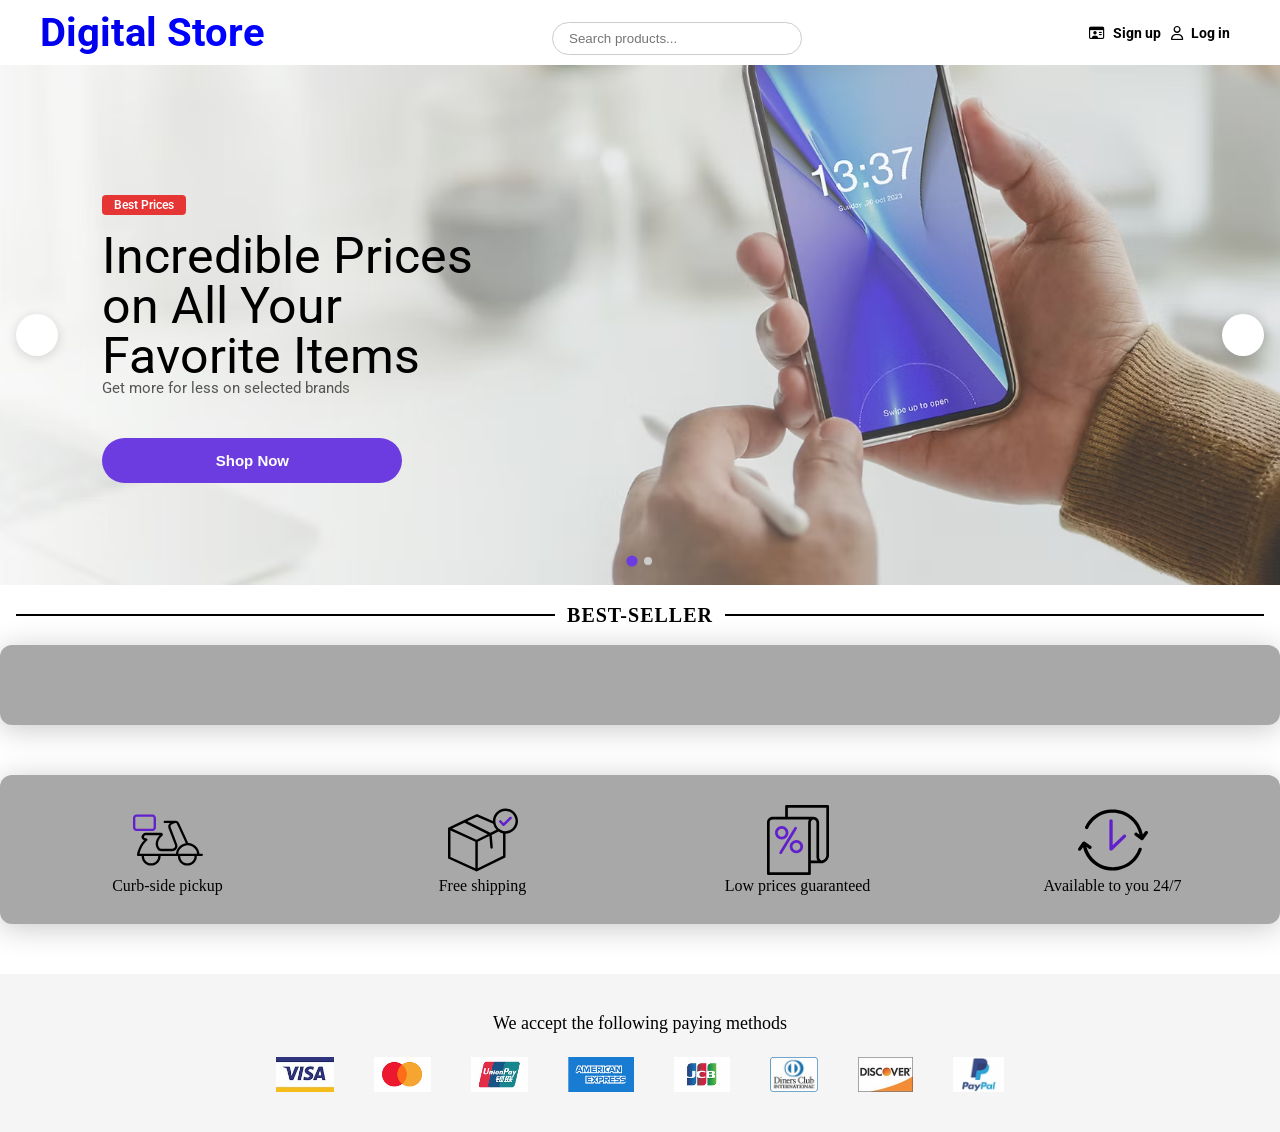
==== commit 7689da39: "update" ====
--- a/index.html
+++ b/index.html
@@ -16,13 +16,16 @@
                 <h1 class="headerh">Digital <span class="onespan">Store</span></h1>
             </a>
         </div>
+        <div class="search-wrapper">
+            <input type="text" id="search" placeholder="Search products..." autocomplete="off">
+            <div id="search-dropdown" class="search-dropdown"></div>
+        </div>
         <div class="header-right">
             <div class="auth">
-              <a href="./html/sign-up.html"><i class="fa-regular fa-id-card"></i> Sign up</a>
-              <a href="./html/sign-in.html"><i class="fa-regular fa-user"></i> Log in</a>
-            </div> 
+                <a href="./html/sign-up.html"><i class="fa-regular fa-id-card"></i> Sign up</a>
+                <a href="./html/sign-in.html"><i class="fa-regular fa-user"></i> Log in</a>
+            </div>
             <input type="checkbox" id="menu-toggle">
-        
             <label for="menu-toggle" class="menu-icon">
                 <i class="fa-solid fa-bars"></i>
             </label>
--- a/css/style.css
+++ b/css/style.css
@@ -1,4 +1,3 @@
-
 @font-face {
   font-family: roboto;
   src: url(../fonts/Roboto/Roboto-VariableFont_wdth\,wght.ttf);
@@ -75,15 +74,71 @@
   font-size: 14px;
 }
 
+.search-wrapper {
+  position: relative;
+}
+
+.search-wrapper input {
+  padding: 8px 16px;
+  border-radius: 20px;
+  border: 1px solid #ccc;
+  outline: none;
+  width: 250px;
+}
+
+.search-dropdown {
+  position: absolute;
+  top: 110%;
+  left: 0;
+  width: 100%;
+  background: white;
+  border-radius: 8px;
+  box-shadow: 0 4px 15px rgba(0,0,0,0.15);
+  z-index: 999;
+  display: none;
+}
+
+.search-item {
+  display: flex;
+  align-items: center;
+  gap: 10px;
+  padding: 10px;
+  cursor: pointer;
+  border-bottom: 1px solid #f0f0f0;
+}
+
+.search-item:hover {
+  background: #f5f5f5;
+}
+
+.search-item img {
+  width: 45px;
+  height: 45px;
+  object-fit: contain;
+}
+
+.search-item p {
+  margin: 0;
+  font-size: 10px;
+}
+
+.search-item span {
+  color: #621fcc;
+  font-size: 20px;
+  /* font-weight: bold; */
+}
+
 .oneinput {
   width: 100%;
   border: none;
   outline: none;
   font-size: 14px;
 }
-.auth{
-  display: flex;
-}
+
+.auth {
+  display: flex;
+}
+
 .auth a {
   text-decoration: none;
   color: black;
@@ -94,27 +149,28 @@
 .auth i {
   margin-right: 5px;
 }
+
 .hed1h3 {
-    display: flex;
-    align-items: center;
-    justify-content: center;
-    gap: 12px;
-    font-size: 20px;
-    padding: 20px 16px;
-    font-weight: 700;
-    letter-spacing: 1px;
-    text-transform: uppercase;
-  }
-
-  .hed1h3::before,
-  .hed1h3::after {
-    content: '';
-    flex: 1;
-    height: 2px;
-    background: black;
-  }
-
-.img1{
+  display: flex;
+  align-items: center;
+  justify-content: center;
+  gap: 12px;
+  font-size: 20px;
+  padding: 20px 16px;
+  font-weight: 700;
+  letter-spacing: 1px;
+  text-transform: uppercase;
+}
+
+.hed1h3::before,
+.hed1h3::after {
+  content: '';
+  flex: 1;
+  height: 2px;
+  background: black;
+}
+
+.img1 {
   margin: 3px;
   border-bottom: 1px solid black;
 }
@@ -361,65 +417,70 @@
   transform: scale(1.4);
 }
 
-.com1{
-  border-radius:12px;
-  max-width:1400px;
-  justify-content:space-between;
-  margin:50px auto;
-  padding:10px;
-  background-color:#a8a8a8;
-  display:flex;
-  text-align:center;
-  box-shadow:0 4px 30px rgba(0,0,0,0.22);
-  flex-wrap:wrap;
-}
-.comm{
-  padding:20px;
-  transition:0.5s;
-  flex:1 1 25%;
-}
-.svg{
-  width:70px;
-  height:auto;
-}
-.comm:hover{
-  color:rebeccapurple;
-  transform:translateY(-30%) scale(1.1);
-
-}
-.footer{
-padding:40px 20px;
-background:#f5f5f5;
-text-align:center;
-}
-
-.fp{
-font-size:18px;
-margin-bottom:25px;
-}
-
-.fdiv2{
-display:flex;
-justify-content:center;
-align-items:center;
-gap:40px;
-flex-wrap:wrap;
-}
-
-.fdiv2 img{
-height:35px;
-width:auto;
-object-fit:contain;
-opacity:0.9;
-transition:0.3s;
-}
-
-.fdiv2 img:hover{
-opacity:1;
-transform:scale(1.05);
-}
+.com1 {
+  border-radius: 12px;
+  max-width: 1400px;
+  justify-content: space-between;
+  margin: 50px auto;
+  padding: 10px;
+  background-color: #a8a8a8;
+  display: flex;
+  text-align: center;
+  box-shadow: 0 4px 30px rgba(0, 0, 0, 0.22);
+  flex-wrap: wrap;
+}
+
+.comm {
+  padding: 20px;
+  transition: 0.5s;
+  flex: 1 1 25%;
+}
+
+.svg {
+  width: 70px;
+  height: auto;
+}
+
+.comm:hover {
+  color: rebeccapurple;
+  transform: translateY(-30%) scale(1.1);
+
+}
+
+.footer {
+  padding: 40px 20px;
+  background: #f5f5f5;
+  text-align: center;
+}
+
+.fp {
+  font-size: 18px;
+  margin-bottom: 25px;
+}
+
+.fdiv2 {
+  display: flex;
+  justify-content: center;
+  align-items: center;
+  gap: 40px;
+  flex-wrap: wrap;
+}
+
+.fdiv2 img {
+  height: 35px;
+  width: auto;
+  object-fit: contain;
+  opacity: 0.9;
+  transition: 0.3s;
+}
+
+.fdiv2 img:hover {
+  opacity: 1;
+  transform: scale(1.05);
+}
+
 .shop1 {
-  
+
   width: 280px;
   border-radius: 8px;
   overflow: hidden;
@@ -493,7 +554,8 @@
   font-size: 25px;
   font-weight: bolder;
 }
-.signfooter{
+
+.signfooter {
   font-family: roboto;
   font-weight: 900vh;
   font-size: 50px;
@@ -502,29 +564,34 @@
   justify-content: center;
   margin: 15px;
 }
-.signline1{
+
+.signline1 {
   display: flex;
   justify-content: center;
   max-width: 1400px;
 }
-.signline{
+
+.signline {
   width: 100%;
   height: 100%;
   border: 3px solid red;
-  
-}
-.leadsection{
-  display: flex;
-}
-.sectionall{
+
+}
+
+.leadsection {
+  display: flex;
+}
+
+.sectionall {
   width: 100%;
   height: 120vh;
 }
-.allproduct{
+
+.allproduct {
   margin: 20px;
   padding: 20px;
   display: grid;
-  grid-template-columns: repeat(4,1fr);
+  grid-template-columns: repeat(4, 1fr);
   gap: 10px;
   justify-content: center;
   align-items: center;
@@ -545,8 +612,9 @@
   text-shadow: 0px 0px 10px #fff;
   transition: 0.3s;
   transform: scale(1.1);
-  
-}
+
+}
+
 .cimg1 {
   width: 100%;
   height: 200px;
@@ -554,11 +622,13 @@
   display: block;
   margin: auto;
 }
-.ch3{
+
+.ch3 {
   padding: 10px;
   border-bottom: 1px solid #E8E8E8;
 }
-.cp1{
+
+.cp1 {
   background-color: black;
   color: white;
   border-radius: 20px;
@@ -567,7 +637,8 @@
   height: 25px;
   margin: 5px;
 }
-.stock{
+
+.stock {
   padding: 2px;
   width: 100px;
   align-items: center;
@@ -577,7 +648,8 @@
   border-bottom-left-radius: 10px;
   border-bottom-right-radius: 10px;
 }
-.green{
+
+.green {
   padding: 2px;
   width: 100px;
   align-items: center;
@@ -587,6 +659,7 @@
   border-bottom-left-radius: 10px;
   border-bottom-right-radius: 10px;
 }
+
 .cbutton {
   margin: 5px;
   background-color: black;
@@ -597,10 +670,11 @@
   border: none;
 
 }
-.cbutton:disabled{
-background: gray;
-cursor: not-allowed;
-opacity: 0.6;
+
+.cbutton:disabled {
+  background: gray;
+  cursor: not-allowed;
+  opacity: 0.6;
 }
 
 .cbutton:hover {
@@ -615,6 +689,7 @@
   justify-content: center;
   text-align: center;
 }
+
 .pagination1 {
   display: flex;
   gap: 20px;
@@ -626,6 +701,7 @@
   box-shadow: 0 4px 30px rgba(0, 0, 0, 0.22);
 
 }
+
 .pagebutton {
   background-color: #e8e8e8;
   cursor: pointer;
@@ -637,6 +713,7 @@
   color: #000;
 
 }
+
 .pagebutton:hover {
   box-shadow: 0 0 15px #010101;
   background-color: #010101;
@@ -647,47 +724,55 @@
   text-shadow: 0px 0px 10px #fff;
   transition: 0.3s;
   transform: scale(1.1);
-  
-}
-.productpage{
-  display: flex;
-}
-.productimg{
+
+}
+
+.productpage {
+  display: flex;
+}
+
+.productimg {
   border: 2px solid #e8e8e8;
   border-radius: 15px;
   height: 60vh;
   width: 60vh;
   object-fit: contain;
 }
-.product-right{
+
+.product-right {
   margin: 10px;
 }
-.ph1{
+
+.ph1 {
   font-family: roboto;
   font-weight: 900;
   padding: 5px;
   font-size: x-large;
 }
-.price{
+
+.price {
   font-family: roboto;
   font-weight: 900;
   padding: 5px;
   font-size: x-large;
 }
-.rating{
+
+.rating {
   font-family: roboto;
   font-weight: 900;
   padding: 5px;
   font-size: x-large;
 }
-.pstock{
+
+.pstock {
   color: red;
   font-family: roboto;
   font-weight: 900;
   padding: 5px;
   font-size: x-large;
 }
-.ph3{
+
+.ph3 {
   border-bottom: 2px solid black;
   text-align: center;
   align-items: center;
@@ -696,12 +781,14 @@
   padding: 5px;
   font-size: x-large;
 }
-.description{
+
+.description {
   font-family: roboto;
   font-weight: 400;
   padding: 5px;
   font-size: 20px;
 }
+
 .pbutton {
   padding: 5px;
   background-color: black;
@@ -711,17 +798,20 @@
   border-radius: 99px;
   border: none;
 }
-.pbutton:disabled{
-background: gray;
-cursor: not-allowed;
-opacity: 0.6;
-}
-.pbutton:hover{
+
+.pbutton:disabled {
+  background: gray;
+  cursor: not-allowed;
+  opacity: 0.6;
+}
+
+.pbutton:hover {
   text-shadow: 0px 0px 10px #fff;
   transition: 0.3s;
   box-shadow: 0px 0px 10px black;
 }
-.pgreen{
+
+.pgreen {
   color: green;
   font-family: roboto;
   font-weight: 900;
@@ -807,7 +897,11 @@
 
 
 
-
+#loader {
+  font-size: 20px;
+  text-align: center;
+  margin-top: 20px;
+}
 
 
 
@@ -846,6 +940,7 @@
   .productpage {
     gap: 20px;
   }
+
   .productimg {
     width: 350px;
   }
@@ -858,27 +953,34 @@
     align-items: center;
     text-align: center;
   }
+
   .productimg {
     width: 90%;
   }
+
   .product-right {
     width: 100%;
   }
 
 }
+
 @media (max-width: 480px) {
   .ph1 {
     font-size: 22px;
   }
+
   .price {
     font-size: 20px;
   }
+
   .rating {
     font-size: 18px;
   }
+
   .description {
     font-size: 16px;
   }
+
   .pbutton {
     width: 100%;
   }
@@ -943,30 +1045,30 @@
 
 }
 
-@media (max-width:900px){
-
-  .fdiv2{
-    gap:25px;
-  }
-
-  .fdiv2 img{
-    height:30px;
-  }
-
-}
-
-@media (max-width:600px){
-
-  .fdiv2{
-    gap:20px;
-  }
-
-  .fdiv2 img{
-    height:26px;
-  }
-
-  .fp{
-    font-size:16px;
+@media (max-width:900px) {
+
+  .fdiv2 {
+    gap: 25px;
+  }
+
+  .fdiv2 img {
+    height: 30px;
+  }
+
+}
+
+@media (max-width:600px) {
+
+  .fdiv2 {
+    gap: 20px;
+  }
+
+  .fdiv2 img {
+    height: 26px;
+  }
+
+  .fp {
+    font-size: 16px;
   }
 
 }
@@ -977,6 +1079,7 @@
   }
 
 }
+
 @media (max-width:500px) {
   .comm {
     flex: 1 1 100%;
@@ -1055,10 +1158,12 @@
   .auth.active {
     display: flex;
   }
+
   .header-right {
     width: 100%;
     justify-content: center;
   }
+
   .search-box {
     width: 100%;
     padding: 10px 16px;
@@ -1158,6 +1263,7 @@
     display: none;
   }
 }
+
 @media (max-width: 480px) {
 
   .header {
@@ -1269,8 +1375,3 @@
 
 
 
-
-
-
-
-
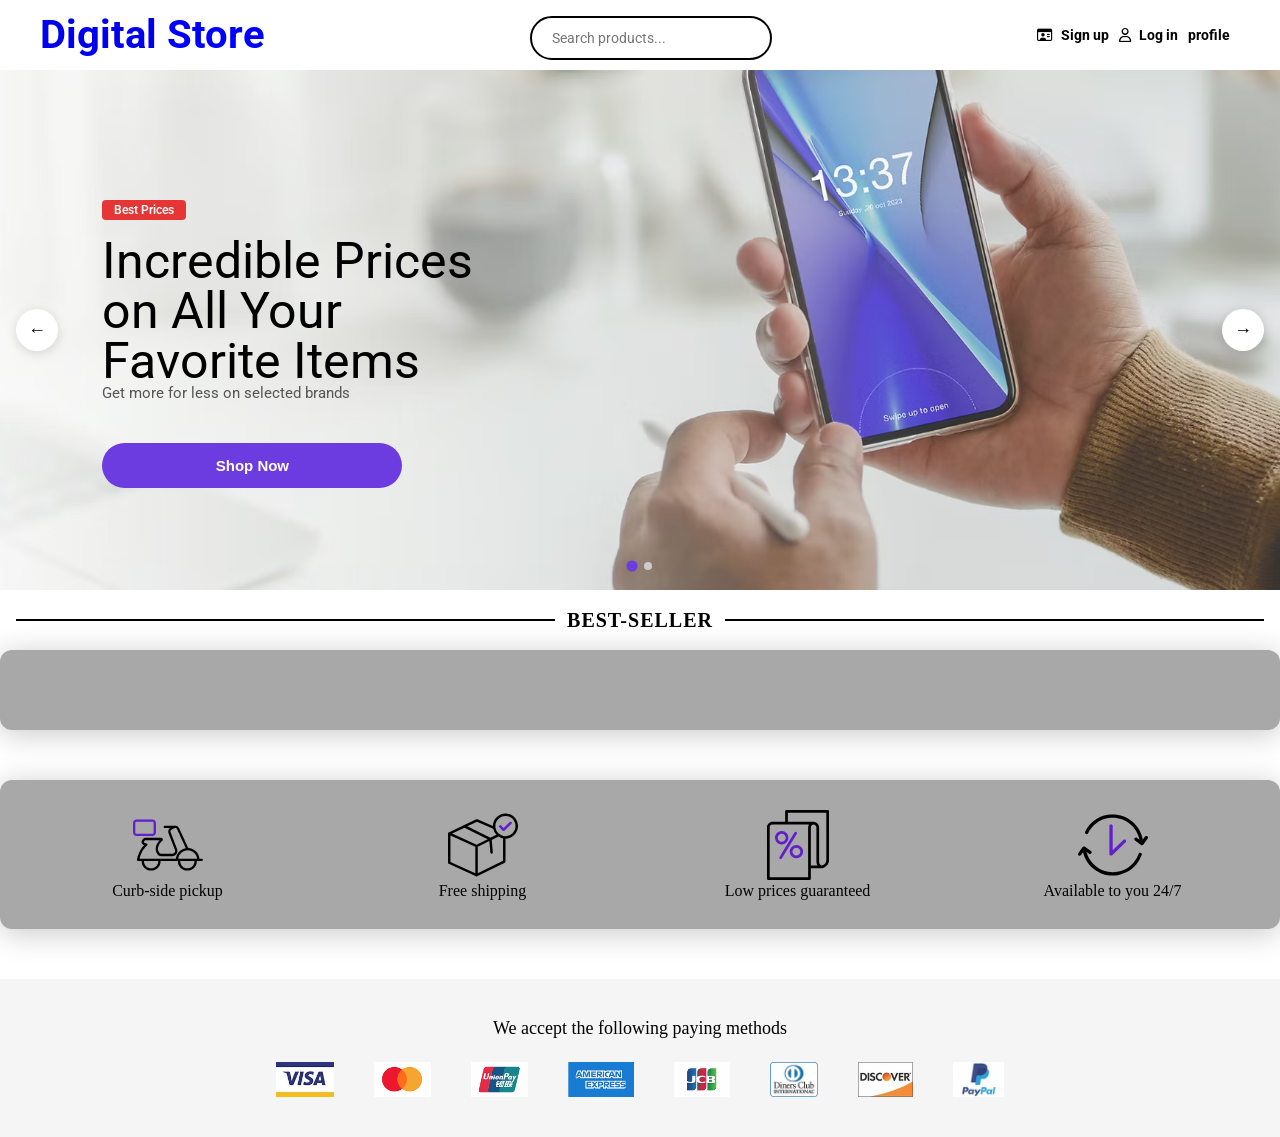
==== commit aa57c962: "update" ====
--- a/index.html
+++ b/index.html
@@ -16,14 +16,17 @@
                 <h1 class="headerh">Digital <span class="onespan">Store</span></h1>
             </a>
         </div>
-        <div class="search-wrapper">
-            <input type="text" id="search" placeholder="Search products..." autocomplete="off">
-            <div id="search-dropdown" class="search-dropdown"></div>
+        <div>
+            <div class="search-wrapper">
+                <input type="text" id="search" placeholder="Search products..." autocomplete="off">
+                <div id="search-dropdown" class="search-dropdown"></div>
+            </div>
         </div>
         <div class="header-right">
             <div class="auth">
                 <a href="./html/sign-up.html"><i class="fa-regular fa-id-card"></i> Sign up</a>
                 <a href="./html/sign-in.html"><i class="fa-regular fa-user"></i> Log in</a>
+                <a href="./html/profile.html">profile</a>
             </div>
             <input type="checkbox" id="menu-toggle">
             <label for="menu-toggle" class="menu-icon">
@@ -35,12 +38,11 @@
                 <label for="menu-toggle" class="close">
                     <i class="fa-solid fa-xmark"></i>
                 </label>
-        
                 <a href="./index.html">Home</a>
                 <a href="./html/shop.html">Shop</a>
                 <a href="./html/sign-in.html">Log in</a>
                 <a href="./html/sign-up.html">Sign up</a>
-        
+                <a href="./html/profile.html">profile</a>
             </div>
         </div>
     </header> 
--- a/css/style.css
+++ b/css/style.css
@@ -79,11 +79,13 @@
 }
 
 .search-wrapper input {
-  padding: 8px 16px;
-  border-radius: 20px;
-  border: 1px solid #ccc;
+  font-family: roboto;
+  width: 100%;
+  padding: 12px 40px 12px 20px;
+  border-radius: 25px;
+  border: 2px solid black;
   outline: none;
-  width: 250px;
+  font-size: 14px;
 }
 
 .search-dropdown {
@@ -93,7 +95,7 @@
   width: 100%;
   background: white;
   border-radius: 8px;
-  box-shadow: 0 4px 15px rgba(0,0,0,0.15);
+  box-shadow: 0 4px 15px rgba(0, 0, 0, 0.15);
   z-index: 999;
   display: none;
 }
@@ -125,7 +127,6 @@
 .search-item span {
   color: #621fcc;
   font-size: 20px;
-  /* font-weight: bold; */
 }
 
 .oneinput {
@@ -878,7 +879,7 @@
   border: 1px solid #ddd;
 }
 
-button {
+.signup button {
   margin-top: 10px;
   padding: 12px;
   border: none;
@@ -888,9 +889,10 @@
   font-size: 16px;
   cursor: pointer;
   transition: 0.3s;
-}
-
-button:hover {
+  width: 100%;
+}
+
+.signup button:hover {
   background: #5a67d8;
   transform: scale(1.05);
 }
@@ -1351,27 +1353,712 @@
 }
 
 
-
-
-
-
-
-
-
-
-
-
-
-
-
-
-
-
-
-
-
-
-
-
-
-
+.profile {
+  background: #f4f4f8;
+  min-height: 100vh;
+  padding-bottom: 60px;
+}
+
+.profile-page {
+  max-width: 860px;
+  margin: 0 auto;
+  padding: 40px 20px;
+}
+
+.profile-hero {
+  background: #fff;
+  border: 1px solid #e0e0e0;
+  border-radius: 20px;
+  padding: 32px;
+  display: flex;
+  align-items: center;
+  gap: 24px;
+  margin-bottom: 24px;
+  box-shadow: 0 2px 16px rgba(108, 60, 225, 0.08);
+}
+
+.avatar-wrap {
+  position: relative;
+  flex-shrink: 0;
+}
+
+.avatar {
+  width: 88px;
+  height: 88px;
+  border-radius: 50%;
+  background: #6c3ce1;
+  color: #fff;
+  font-family: roboto;
+  font-weight: 700;
+  font-size: 32px;
+  display: flex;
+  align-items: center;
+  justify-content: center;
+  border: 3px solid #6c3ce1;
+}
+
+.avatar-badge {
+  position: absolute;
+  bottom: 3px;
+  right: 3px;
+  width: 18px;
+  height: 18px;
+  background: #22c55e;
+  border-radius: 50%;
+  border: 2px solid #fff;
+}
+
+.profile-meta h1 {
+  font-family: roboto;
+  font-size: 24px;
+  font-weight: 700;
+  color: #111;
+  margin-bottom: 8px;
+}
+
+.email-badge {
+  display: inline-flex;
+  align-items: center;
+  gap: 6px;
+  background: #f4f4f8;
+  border: 1px solid #e0e0e0;
+  border-radius: 999px;
+  padding: 4px 14px;
+  font-size: 13px;
+  color: #666;
+}
+
+.email-badge i {
+  color: #6c3ce1;
+  font-size: 11px;
+}
+
+.edit-card {
+  background: #fff;
+  border: 1px solid #e0e0e0;
+  border-radius: 20px;
+  padding: 32px;
+  box-shadow: 0 2px 16px rgba(108, 60, 225, 0.06);
+}
+
+.card-title {
+  font-family: roboto;
+  font-size: 17px;
+  font-weight: 700;
+  color: #111;
+  margin-bottom: 28px;
+  display: flex;
+  align-items: center;
+  gap: 10px;
+}
+
+.pill {
+  background: rgba(108, 60, 225, 0.1);
+  color: #6c3ce1;
+  font-size: 11px;
+  font-weight: 600;
+  letter-spacing: 0.05em;
+  text-transform: uppercase;
+  padding: 3px 10px;
+  border-radius: 999px;
+}
+
+.form-grid {
+  display: grid;
+  grid-template-columns: 1fr 1fr;
+  gap: 18px;
+}
+
+.form-grid .full {
+  grid-column: 1 / -1;
+}
+
+.field {
+  display: flex;
+  flex-direction: column;
+  gap: 6px;
+}
+
+.field label {
+  font-size: 11px;
+  font-weight: 600;
+  letter-spacing: 0.06em;
+  text-transform: uppercase;
+  color: #888;
+}
+
+.field input,
+.field select {
+  background: #f9f9fb;
+  border: 1px solid #ddd;
+  border-radius: 10px;
+  padding: 11px 14px;
+  font-size: 14px;
+  font-family: roboto;
+  color: #111;
+  outline: none;
+  transition: border-color 0.2s, box-shadow 0.2s;
+  width: 100%;
+}
+
+.field input:focus,
+.field select:focus {
+  border-color: #6c3ce1;
+  box-shadow: 0 0 0 3px rgba(108, 60, 225, 0.1);
+}
+
+.actions {
+  display: flex;
+  gap: 12px;
+  margin-top: 28px;
+  justify-content: flex-end;
+}
+
+.btn-primary {
+  background: #6c3ce1;
+  color: #fff;
+  border: none;
+  border-radius: 10px;
+  padding: 11px 26px;
+  font-family: roboto;
+  font-weight: 600;
+  font-size: 14px;
+  cursor: pointer;
+  transition: background 0.2s, transform 0.2s, box-shadow 0.2s;
+}
+
+.btn-primary:hover {
+  background: #5a2fcf;
+  transform: translateY(-2px);
+  box-shadow: 0 4px 20px rgba(108, 60, 225, 0.3);
+}
+
+.btn-ghost {
+  background: transparent;
+  color: #888;
+  border: 1px solid #ddd;
+  border-radius: 10px;
+  padding: 11px 26px;
+  font-family: roboto;
+  font-weight: 600;
+  font-size: 14px;
+  cursor: pointer;
+  transition: 0.2s;
+}
+
+.btn-ghost:hover {
+  color: white;
+  border-color: #5a2fcf;
+  background-color: #5a2fcf;
+  box-shadow: 0 4px 30px #5a2fcf;
+}
+
+.btn-danger {
+  background: transparent;
+  color: #ef4444;
+  border: 1px solid red;
+  border-radius: 10px;
+  padding: 11px 20px;
+  font-family: roboto;
+  font-weight: 600;
+  font-size: 14px;
+  cursor: pointer;
+  transition: 0.2s;
+}
+
+.btn-danger:hover {
+  background: red;
+  border-color: red;
+  box-shadow: 0 4px 30px red;
+  color: white;
+}
+
+.toast {
+  position: fixed;
+  bottom: 28px;
+  right: 28px;
+  background: #fff;
+  border: 1px solid #e0e0e0;
+  border-radius: 12px;
+  padding: 12px 18px;
+  display: flex;
+  align-items: center;
+  gap: 10px;
+  font-size: 14px;
+  font-weight: 500;
+  box-shadow: 0 4px 24px rgba(0, 0, 0, 0.12);
+  transform: translateY(80px);
+  opacity: 0;
+  transition: all 0.3s cubic-bezier(0.34, 1.56, 0.64, 1);
+  z-index: 999;
+}
+
+.toast.show {
+  transform: translateY(0);
+  opacity: 1;
+}
+
+.toast.success {
+  border-color: #22c55e;
+}
+
+.toast.success i {
+  color: #22c55e;
+}
+
+.toast.error {
+  border-color: #ef4444;
+}
+
+.toast.error i {
+  color: #ef4444;
+}
+
+@media (max-width: 640px) {
+  .profile-hero {
+    flex-direction: column;
+    text-align: center;
+    padding: 24px 16px;
+  }
+
+  .btn-danger {
+    margin-left: 0 !important;
+    width: 100%;
+  }
+
+  .form-grid {
+    grid-template-columns: 1fr;
+  }
+
+  .form-grid .full {
+    grid-column: 1;
+  }
+
+  .actions {
+    flex-direction: column;
+  }
+
+  .btn-primary,
+  .btn-ghost {
+    width: 100%;
+    text-align: center;
+  }
+
+}
+
+.cart1 {
+  max-width: 980px;
+  margin: 48px auto;
+  padding: 0 24px;
+  display: grid;
+  grid-template-columns: 1fr 300px;
+  gap: 24px;
+  align-items: start;
+}
+
+#loader {
+  grid-column: 1 / -1;
+  font-size: 15px;
+  text-align: center;
+  color: #999;
+  padding: 60px 0;
+}
+
+#cart-container {
+  grid-column: 1;
+  display: flex;
+  flex-direction: column;
+  gap: 16px;
+}
+
+.cart-item {
+  background: #fff;
+  border: 1px solid #ececf4;
+  border-radius: 20px;
+  padding: 20px;
+  display: grid;
+  grid-template-columns: 120px 1fr auto;
+  gap: 20px;
+  align-items: center;
+  box-shadow: 0 2px 12px rgba(0, 0, 0, 0.04);
+  transition: box-shadow 0.2s, transform 0.2s;
+}
+
+.cart-item:hover {
+  box-shadow: 0 6px 28px rgba(108, 60, 225, 0.1);
+  transform: translateY(-2px);
+}
+
+.cart-item img {
+  width: 120px;
+  height: 120px;
+  object-fit: contain;
+  border-radius: 14px;
+  background: #f5f5fb;
+  padding: 10px;
+}
+
+.cart-item-info {
+  display: flex;
+  flex-direction: column;
+  gap: 6px;
+  min-width: 0;
+}
+
+.cart-item-info h3 {
+  font-family: roboto;
+  font-size: 15px;
+  font-weight: 700;
+  color: #111;
+  white-space: nowrap;
+  overflow: hidden;
+  text-overflow: ellipsis;
+}
+
+.cart-item-info .item-price {
+  font-size: 13px;
+  color: #888;
+}
+
+.cart-item-actions {
+  display: flex;
+  align-items: center;
+  gap: 10px;
+  margin-top: 6px;
+  flex-wrap: wrap;
+}
+
+.qty-controls {
+  display: flex;
+  align-items: center;
+  gap: 0;
+  background: #f5f5fb;
+  border: 1.5px solid #e0e0ee;
+  border-radius: 12px;
+  overflow: hidden;
+}
+
+.qty-controls button {
+  width: 38px;
+  height: 38px;
+  border: none;
+  background: transparent;
+  color: #555;
+  font-size: 20px;
+  font-weight: 700;
+  cursor: pointer;
+  padding: 0;
+  margin: 0;
+  display: flex;
+  align-items: center;
+  justify-content: center;
+  transition: background 0.15s, color 0.15s;
+  line-height: 1;
+}
+
+.qty-controls button:hover {
+  background: #6c3ce1;
+  color: #fff;
+  transform: none;
+  box-shadow: none;
+}
+
+.qty-controls span {
+  min-width: 36px;
+  text-align: center;
+  font-weight: 700;
+  font-size: 15px;
+  color: #111;
+  border-left: 1.5px solid #e0e0ee;
+  border-right: 1.5px solid #e0e0ee;
+  height: 38px;
+  display: flex;
+  align-items: center;
+  justify-content: center;
+}
+
+.btn-remove {
+  display: flex;
+  align-items: center;
+  gap: 6px;
+  background: #fff0f0;
+  color: #ef4444;
+  border: 1.5px solid #fca5a5;
+  border-radius: 12px;
+  padding: 0 16px;
+  height: 38px;
+  font-size: 13px;
+  font-weight: 600;
+  cursor: pointer;
+  margin: 0;
+  transition: 0.18s;
+  white-space: nowrap;
+}
+
+.btn-remove:hover {
+  background: #fee2e2;
+  border-color: #ef4444;
+  transform: none;
+  box-shadow: none;
+}
+
+.cart-item-total {
+  font-family: roboto;
+  font-weight: 800;
+  font-size: 20px;
+  color: #6c3ce1;
+  text-align: right;
+  white-space: nowrap;
+}
+
+#cart-total {
+  grid-column: 2;
+  background: #fff;
+  border: 1px solid #ececf4;
+  border-radius: 20px;
+  padding: 28px 22px;
+  box-shadow: 0 4px 24px rgba(108, 60, 225, 0.07);
+  position: sticky;
+  top: 24px;
+}
+
+#cart-total::before {
+  content: 'შეკვეთის შეჯამება';
+  display: block;
+  font-family: roboto;
+  font-size: 11px;
+  font-weight: 700;
+  letter-spacing: 0.1em;
+  text-transform: uppercase;
+  color: #aaa;
+  margin-bottom: 18px;
+}
+
+#cart-total .total-row {
+  display: flex;
+  justify-content: space-between;
+  align-items: baseline;
+  font-family: roboto;
+  font-size: 20px;
+  font-weight: 800;
+  color: #111;
+  padding-top: 14px;
+  border-top: 2px solid #f0f0f8;
+}
+
+#cart-total .total-row span:last-child {
+  color: #6c3ce1;
+  font-size: 24px;
+}
+
+.cart-actions {
+  grid-column: 2;
+  display: flex;
+  flex-direction: column;
+  gap: 10px;
+}
+
+.btn-checkout {
+  background: #6c3ce1;
+  color: #fff;
+  border: none;
+  border-radius: 14px;
+  padding: 15px;
+  font-family: roboto;
+  font-weight: 700;
+  font-size: 15px;
+  cursor: pointer;
+  width: 100%;
+  display: flex;
+  align-items: center;
+  justify-content: center;
+  gap: 8px;
+  transition: background 0.2s, transform 0.2s, box-shadow 0.2s;
+}
+
+.btn-checkout:hover {
+  background: #5a2fcf;
+  transform: translateY(-2px);
+  box-shadow: 0 6px 20px rgba(108, 60, 225, 0.35);
+}
+
+.btn-clear {
+  background: transparent;
+  color: #ef4444;
+  border: 1.5px solid #fca5a5;
+  border-radius: 14px;
+  padding: 13px;
+  font-family: roboto;
+  font-weight: 600;
+  font-size: 14px;
+  cursor: pointer;
+  width: 100%;
+  display: flex;
+  align-items: center;
+  justify-content: center;
+  gap: 8px;
+}
+
+.btn-clear:hover {
+  background: #fef2f2;
+  transform: none;
+  box-shadow: none;
+}
+
+@media (max-width: 720px) {
+  .cart1 {
+    grid-template-columns: 1fr;
+  }
+
+  #cart-total {
+    grid-column: 1;
+    grid-row: auto;
+    position: static;
+  }
+
+  .cart-actions {
+    grid-column: 1;
+    grid-row: auto;
+    flex-direction: row;
+  }
+
+  .cart-item img {
+    width: 80px;
+    height: 80px;
+  }
+}
+
+@media (max-width: 480px) {
+  .cart-item {
+    flex-wrap: wrap;
+  }
+
+  .cart-item img {
+    width: 100%;
+    height: 160px;
+    object-fit: contain;
+  }
+
+  .cart-item-total {
+    padding-left: 0;
+    margin-left: auto;
+  }
+
+  .cart-actions {
+    flex-direction: column;
+  }
+}
+
+/* =============================================
+   SIGN IN PAGE
+   ============================================= */
+
+.signin-section {
+  min-height: 100vh;
+  display: flex;
+  align-items: center;
+  justify-content: center;
+  background: #f4f4f8;
+  padding: 40px 20px;
+}
+
+.signin-card {
+  background: #fff;
+  border: 1px solid #e8e8f0;
+  border-radius: 24px;
+  padding: 44px 40px;
+  width: 100%;
+  max-width: 420px;
+  box-shadow: 0 8px 40px rgba(108, 60, 225, 0.1);
+}
+
+.signin-card h2 {
+  font-family: roboto;
+  font-size: 26px;
+  font-weight: 800;
+  color: #111;
+  margin-bottom: 6px;
+}
+
+.signin-card .signin-sub {
+  font-size: 14px;
+  color: #888;
+  margin-bottom: 32px;
+}
+
+.signin-field {
+  display: flex;
+  flex-direction: column;
+  gap: 6px;
+  margin-bottom: 16px;
+}
+
+.signin-field label {
+  font-size: 12px;
+  font-weight: 600;
+  letter-spacing: 0.06em;
+  text-transform: uppercase;
+  color: #888;
+}
+
+.signin-field input {
+  background: #f8f8fc;
+  border: 1.5px solid #e0e0ee;
+  border-radius: 12px;
+  padding: 13px 16px;
+  font-size: 15px;
+  font-family: roboto;
+  color: #111;
+  outline: none;
+  transition: border-color 0.2s, box-shadow 0.2s;
+  width: 100%;
+}
+
+.signin-field input:focus {
+  border-color: #6c3ce1;
+  box-shadow: 0 0 0 3px rgba(108, 60, 225, 0.1);
+}
+
+.signin-btn {
+  width: 100%;
+  background: #6c3ce1;
+  color: #fff;
+  border: none;
+  border-radius: 12px;
+  padding: 14px;
+  font-family: roboto;
+  font-weight: 700;
+  font-size: 16px;
+  cursor: pointer;
+  margin-top: 8px;
+  transition: background 0.2s, transform 0.2s, box-shadow 0.2s;
+}
+
+.signin-btn:hover {
+  background: #5a2fcf;
+  transform: translateY(-2px);
+  box-shadow: 0 6px 20px rgba(108, 60, 225, 0.3);
+}
+
+.signin-footer {
+  text-align: center;
+  margin-top: 20px;
+  font-size: 14px;
+  color: #888;
+}
+
+.signin-footer a {
+  color: #6c3ce1;
+  font-weight: 600;
+  text-decoration: none;
+}
+
+.signin-footer a:hover {
+  text-decoration: underline;
+}
+
+@media (max-width: 480px) {
+  .signin-card {
+    padding: 32px 24px;
+  }
+}
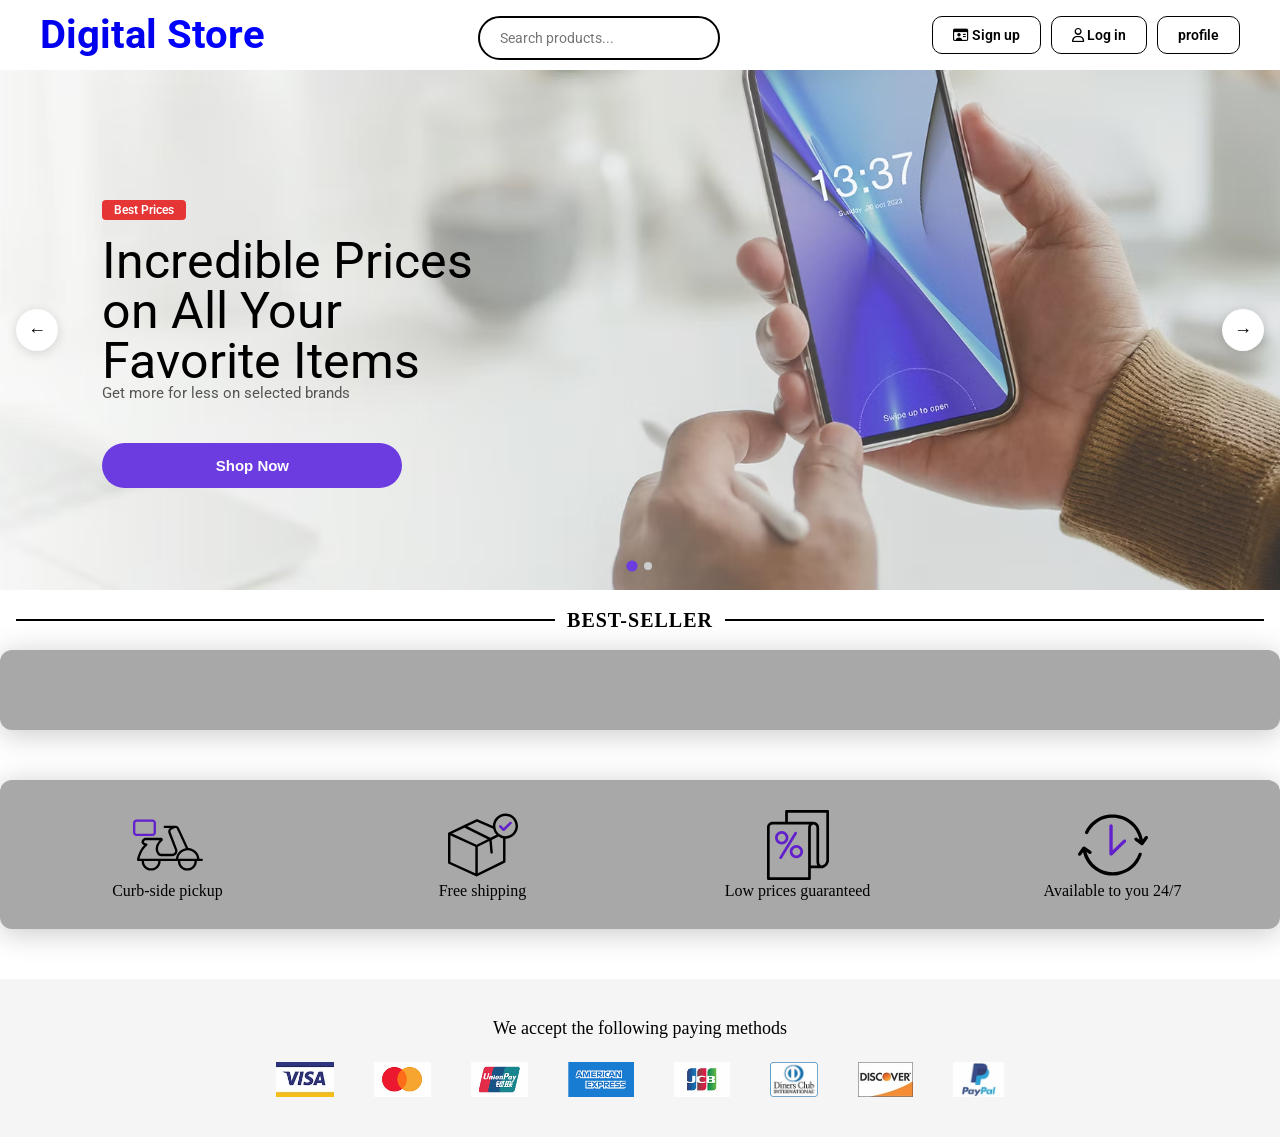
==== commit 3364f9b8: "update" ====
--- a/index.html
+++ b/index.html
@@ -3,7 +3,7 @@
 <head>
     <meta charset="UTF-8">
     <meta name="viewport" content="width=device-width, initial-scale=1.0">
-    <title>proeqti1</title>
+    <title>Home</title>
     <link rel="stylesheet" href="./css/reset.css">
     <link rel="stylesheet" href="./css/style.css">
     <link rel="stylesheet"href="https://cdnjs.cloudflare.com/ajax/libs/font-awesome/6.5.0/css/all.min.css">
@@ -38,11 +38,11 @@
                 <label for="menu-toggle" class="close">
                     <i class="fa-solid fa-xmark"></i>
                 </label>
-                <a href="./index.html">Home</a>
-                <a href="./html/shop.html">Shop</a>
-                <a href="./html/sign-in.html">Log in</a>
-                <a href="./html/sign-up.html">Sign up</a>
-                <a href="./html/profile.html">profile</a>
+                <a class="menu1" href="./index.html">Home</a>
+                <a class="menu1" href="./html/shop.html">Shop</a>
+                <a class="menu1" href="./html/sign-in.html">Log in</a>
+                <a class="menu1" href="./html/sign-up.html">Sign up</a>
+                <a class="menu1" href="./html/profile.html">profile</a>
             </div>
         </div>
     </header> 
--- a/css/style.css
+++ b/css/style.css
@@ -138,18 +138,29 @@
 
 .auth {
   display: flex;
+  gap: 10px;
 }
 
 .auth a {
-  text-decoration: none;
+  background: transparent;
   color: black;
+  border: 1px solid black;
+  border-radius: 10px;
+  padding: 11px 20px;
+  font-family: roboto;
+  font-weight: 600;
   font-size: 14px;
-  margin-right: 10px;
-}
-
-.auth i {
-  margin-right: 5px;
-}
+  cursor: pointer;
+  transition: 0.2s;
+}
+
+.auth a:hover {
+   background: black;
+  border-color: black;
+  box-shadow: 0 4px 30px black;
+  color: white;
+}
+
 
 .hed1h3 {
   display: flex;
@@ -685,6 +696,30 @@
   box-shadow: 0px 0px 10px black;
 }
 
+.sbutton {
+  margin: 5px;
+  background-color: black;
+  color: white;
+  padding: 10px;
+  width: 100%;
+  border-radius: 99px;
+  border: none;
+
+}
+
+.sbutton:disabled {
+  background: gray;
+  cursor: not-allowed;
+  opacity: 0.6;
+}
+
+.sbutton:hover {
+  text-shadow: 0px 0px 10px #fff;
+  transition: 0.3s;
+  transform: scale(1.1);
+  box-shadow: 0px 0px 10px black;
+}
+
 .pagination {
   display: flex;
   justify-content: center;
@@ -719,6 +754,22 @@
   box-shadow: 0 0 15px #010101;
   background-color: #010101;
   color: white;
+}
+
+.abutton {
+  padding: 5px;
+  background-color: black;
+  color: white;
+  padding: 10px;
+  width: 100%;
+  border-radius: 99px;
+  border: none;
+}
+
+.sbutton:disabled {
+  background: gray;
+  cursor: not-allowed;
+  opacity: 0.6;
 }
 
 .cimg1:hover {
@@ -905,595 +956,60 @@
   margin-top: 20px;
 }
 
-
-
-
-
-
-
-
-
-
-
-
-
-
-
-
-
-
-
-
-
-
-
-
-
-
-
-
-
-
-
-
-
-
-@media (max-width: 992px) {
-  .productpage {
-    gap: 20px;
-  }
-
-  .productimg {
-    width: 350px;
-  }
-
-}
-
-@media (max-width: 768px) {
-  .productpage {
-    flex-direction: column;
-    align-items: center;
-    text-align: center;
-  }
-
-  .productimg {
-    width: 90%;
-  }
-
-  .product-right {
-    width: 100%;
-  }
-
-}
-
-@media (max-width: 480px) {
-  .ph1 {
-    font-size: 22px;
-  }
-
-  .price {
-    font-size: 20px;
-  }
-
-  .rating {
-    font-size: 18px;
-  }
-
-  .description {
-    font-size: 16px;
-  }
-
-  .pbutton {
-    width: 100%;
-  }
-
-}
-
-@media (max-width:900px) {
-
-  .leadsection {
-    flex-direction: column;
-    align-items: center;
-  }
-
-  .shop1,
-  .shop2 {
-    max-width: 100%;
-  }
-
-  .cimg1 {
-    height: 180px;
-  }
-
-}
-
-@media (max-width:580px) {
-
-  .allproduct {
-    grid-template-columns: 1fr;
-  }
-
-  .cimg1 {
-    height: 160px;
-  }
-
-  .ch3 {
-    font-size: 16px;
-  }
-
-  .cbutton {
-    padding: 8px;
-  }
-
-  .pagination1 {
-    gap: 10px;
-    padding: 10px 20px;
-  }
-
-  .filter-item {
-    font-size: 14px;
-    padding: 12px;
-  }
-
-  .filter-option {
-    padding: 8px 12px;
-    font-size: 13px;
-  }
-
-  .filter-option img {
-    width: 18px;
-    height: 18px;
-  }
-
-}
-
-@media (max-width:900px) {
-
-  .fdiv2 {
-    gap: 25px;
-  }
-
-  .fdiv2 img {
-    height: 30px;
-  }
-
-}
-
-@media (max-width:600px) {
-
-  .fdiv2 {
-    gap: 20px;
-  }
-
-  .fdiv2 img {
-    height: 26px;
-  }
-
-  .fp {
-    font-size: 16px;
-  }
-
-}
-
-@media (max-width:900px) {
-  .comm {
-    flex: 1 1 50%;
-  }
-
-}
-
-@media (max-width:500px) {
-  .comm {
-    flex: 1 1 100%;
-  }
-
-  .svg {
-    width: 55px;
-  }
-
-}
-
-@media (max-width: 1024px) {
-  .header {
-    padding: 10px 24px;
-    font-size: 30px;
-  }
-
-  .menu {
-    font-size: 30px;
-  }
-
-  .menu-icon {
-    display: block;
-  }
-
-  .auth {
-    display: none;
-  }
-
-  .slide-content h1 {
-    font-size: 32px;
-  }
-
-  .btn {
-    width: 240px;
-    font-size: 14px;
-  }
-
-  .best-seller {
-    grid-template-columns: repeat(3, 1fr);
-    padding: 24px;
-    gap: 16px;
-  }
-}
-
-@media (max-width: 768px) {
-
-  .header {
-    display: flex;
-    flex-wrap: wrap;
-    flex-direction: column;
-    align-items: center;
-    padding: 16px;
-    font-size: 28px;
-    gap: 10px;
-    position: relative;
-  }
-
-  .header>a,
-  .header>span,
-  .logo {
-    text-align: center;
-    font-size: 28px;
-    text-decoration: underline;
-    text-underline-offset: 6px;
-  }
-
-  .menu-icon {
-    display: block;
-  }
-
-  .auth {
-    display: none;
-  }
-
-  .auth.active {
-    display: flex;
-  }
-
-  .header-right {
-    width: 100%;
-    justify-content: center;
-  }
-
-  .search-box {
-    width: 100%;
-    padding: 10px 16px;
-    border-radius: 25px;
-    border: 2px solid black;
-    font-size: 14px;
-  }
-
-  .slider {
-    height: 50vh;
-    min-height: 300px;
-    display: flex;
-    flex-direction: column;
-  }
-
-  .slide {
-    height: 50vh;
-    opacity: 0;
-    display: flex;
-    flex-direction: column;
-    align-items: center;
-    background-size: cover;
-  }
-
-  .slide.active {
-    opacity: 1;
-  }
-
-  .slide-content {
-    position: relative;
-    top: auto;
-    left: auto;
-    transform: none;
-    text-align: center;
-    max-width: 100%;
-    padding: 30px 20px 20px;
-  }
-
-  .slide-content h1 {
-    font-size: 24px;
-    margin-bottom: 10px;
-  }
-
-  .slide-content p {
-    font-size: 13px;
-    margin-bottom: 18px;
-  }
-
-  .btn {
-    width: 220px;
-    font-size: 14px;
-    padding: 12px 0;
-  }
-
-  .hed1h3 {
-    display: flex;
-    align-items: center;
-    justify-content: center;
-    gap: 12px;
-    font-size: 20px;
-    padding: 20px 16px;
-    font-weight: 700;
-    letter-spacing: 1px;
-    text-transform: uppercase;
-  }
-
-  .hed1h3::before,
-  .hed1h3::after {
-    content: '';
-    flex: 1;
-    height: 2px;
-    background: black;
-  }
-
-  .best-seller {
-    grid-template-columns: 1fr;
-    padding: 16px;
-    gap: 14px;
-    max-width: 100%;
-  }
-
-  .card img {
-    height: 130px;
-  }
-
-  .card:hover {
-    transform: translateY(-10px);
-  }
-
-  .arrow {
-    width: 32px;
-    height: 32px;
-    font-size: 14px;
-  }
-
-  .dots {
-    display: none;
-  }
-}
-
-@media (max-width: 480px) {
-
-  .header {
-    flex-direction: column;
-    padding: 10px 12px;
-    font-size: 20px;
-    gap: 8px;
-  }
-
-  .header-right {
-    flex-direction: column;
-    width: 100%;
-    gap: 8px;
-  }
-
-  .auth {
-    display: none;
-
-  }
-
-  .menu {
-    font-size: 24px;
-  }
-
-  .slider {
-    width: 100%;
-    height: 50vh;
-    background-position: center;
-  }
-
-  .slide-content {
-    left: 4%;
-    max-width: 92%;
-  }
-
-  .slide-content h1 {
-    font-size: 20px;
-    margin-bottom: 8px;
-  }
-
-  .slide-content p {
-    font-size: 12px;
-    margin-bottom: 16px;
-  }
-
-  .badge {
-    font-size: 10px;
-    padding: 3px 8px;
-    margin-bottom: 10px;
-  }
-
-  .btn {
-    width: 160px;
-    padding: 10px 0;
-    font-size: 12px;
-  }
-
-  .arrow {
-    display: none;
-  }
-
-  .best-seller {
-    grid-template-columns: 1fr;
-    padding: 12px;
-    gap: 12px;
-  }
-
-  .hed1h3 {
-    font-size: 18px;
-    padding: 12px;
-  }
-
-  .card img {
-    height: 120px;
-  }
-
-  .sec1h {
-    font-size: 16px;
-  }
-
-  .button1 {
-    padding: 8px;
-    font-size: 13px;
-  }
-}
-
-
-.profile {
+.signin-section {
+  min-height: 100vh;
+  display: flex;
+  align-items: center;
+  justify-content: center;
   background: #f4f4f8;
-  min-height: 100vh;
-  padding-bottom: 60px;
-}
-
-.profile-page {
-  max-width: 860px;
-  margin: 0 auto;
   padding: 40px 20px;
 }
 
-.profile-hero {
+.signin-card {
   background: #fff;
-  border: 1px solid #e0e0e0;
-  border-radius: 20px;
-  padding: 32px;
-  display: flex;
-  align-items: center;
-  gap: 24px;
-  margin-bottom: 24px;
-  box-shadow: 0 2px 16px rgba(108, 60, 225, 0.08);
-}
-
-.avatar-wrap {
-  position: relative;
-  flex-shrink: 0;
-}
-
-.avatar {
-  width: 88px;
-  height: 88px;
-  border-radius: 50%;
-  background: #6c3ce1;
-  color: #fff;
-  font-family: roboto;
-  font-weight: 700;
-  font-size: 32px;
-  display: flex;
-  align-items: center;
-  justify-content: center;
-  border: 3px solid #6c3ce1;
-}
-
-.avatar-badge {
-  position: absolute;
-  bottom: 3px;
-  right: 3px;
-  width: 18px;
-  height: 18px;
-  background: #22c55e;
-  border-radius: 50%;
-  border: 2px solid #fff;
-}
-
-.profile-meta h1 {
-  font-family: roboto;
-  font-size: 24px;
-  font-weight: 700;
+  border: 1px solid #e8e8f0;
+  border-radius: 24px;
+  padding: 44px 40px;
+  width: 100%;
+  max-width: 420px;
+  box-shadow: 0 8px 40px rgba(108, 60, 225, 0.1);
+}
+
+.signin-card h2 {
+  font-family: roboto;
+  font-size: 26px;
+  font-weight: 800;
   color: #111;
-  margin-bottom: 8px;
-}
-
-.email-badge {
-  display: inline-flex;
-  align-items: center;
-  gap: 6px;
-  background: #f4f4f8;
-  border: 1px solid #e0e0e0;
-  border-radius: 999px;
-  padding: 4px 14px;
-  font-size: 13px;
-  color: #666;
-}
-
-.email-badge i {
-  color: #6c3ce1;
-  font-size: 11px;
-}
-
-.edit-card {
-  background: #fff;
-  border: 1px solid #e0e0e0;
-  border-radius: 20px;
-  padding: 32px;
-  box-shadow: 0 2px 16px rgba(108, 60, 225, 0.06);
-}
-
-.card-title {
-  font-family: roboto;
-  font-size: 17px;
-  font-weight: 700;
-  color: #111;
-  margin-bottom: 28px;
-  display: flex;
-  align-items: center;
-  gap: 10px;
-}
-
-.pill {
-  background: rgba(108, 60, 225, 0.1);
-  color: #6c3ce1;
-  font-size: 11px;
-  font-weight: 600;
-  letter-spacing: 0.05em;
-  text-transform: uppercase;
-  padding: 3px 10px;
-  border-radius: 999px;
-}
-
-.form-grid {
-  display: grid;
-  grid-template-columns: 1fr 1fr;
-  gap: 18px;
-}
-
-.form-grid .full {
-  grid-column: 1 / -1;
-}
-
-.field {
+  margin-bottom: 6px;
+}
+
+.signin-card .signin-sub {
+  font-size: 14px;
+  color: #888;
+  margin-bottom: 32px;
+}
+
+.signin-field {
   display: flex;
   flex-direction: column;
   gap: 6px;
-}
-
-.field label {
-  font-size: 11px;
+  margin-bottom: 16px;
+}
+
+.signin-field label {
+  font-size: 12px;
   font-weight: 600;
   letter-spacing: 0.06em;
   text-transform: uppercase;
   color: #888;
 }
 
-.field input,
-.field select {
-  background: #f9f9fb;
-  border: 1px solid #ddd;
-  border-radius: 10px;
-  padding: 11px 14px;
-  font-size: 14px;
+.signin-field input {
+  background: #f8f8fc;
+  border: 1.5px solid #e0e0ee;
+  border-radius: 12px;
+  padding: 13px 16px;
+  font-size: 15px;
   font-family: roboto;
   color: #111;
   outline: none;
@@ -1501,149 +1017,47 @@
   width: 100%;
 }
 
-.field input:focus,
-.field select:focus {
+.signin-field input:focus {
   border-color: #6c3ce1;
   box-shadow: 0 0 0 3px rgba(108, 60, 225, 0.1);
 }
 
-.actions {
-  display: flex;
-  gap: 12px;
-  margin-top: 28px;
-  justify-content: flex-end;
-}
-
-.btn-primary {
+.signin-btn {
+  width: 100%;
   background: #6c3ce1;
   color: #fff;
   border: none;
-  border-radius: 10px;
-  padding: 11px 26px;
-  font-family: roboto;
-  font-weight: 600;
-  font-size: 14px;
+  border-radius: 12px;
+  padding: 14px;
+  font-family: roboto;
+  font-weight: 700;
+  font-size: 16px;
   cursor: pointer;
+  margin-top: 8px;
   transition: background 0.2s, transform 0.2s, box-shadow 0.2s;
 }
 
-.btn-primary:hover {
+.signin-btn:hover {
   background: #5a2fcf;
   transform: translateY(-2px);
-  box-shadow: 0 4px 20px rgba(108, 60, 225, 0.3);
-}
-
-.btn-ghost {
-  background: transparent;
+  box-shadow: 0 6px 20px rgba(108, 60, 225, 0.3);
+}
+
+.signin-footer {
+  text-align: center;
+  margin-top: 20px;
+  font-size: 14px;
   color: #888;
-  border: 1px solid #ddd;
-  border-radius: 10px;
-  padding: 11px 26px;
-  font-family: roboto;
+}
+
+.signin-footer a {
+  color: #6c3ce1;
   font-weight: 600;
-  font-size: 14px;
-  cursor: pointer;
-  transition: 0.2s;
-}
-
-.btn-ghost:hover {
-  color: white;
-  border-color: #5a2fcf;
-  background-color: #5a2fcf;
-  box-shadow: 0 4px 30px #5a2fcf;
-}
-
-.btn-danger {
-  background: transparent;
-  color: #ef4444;
-  border: 1px solid red;
-  border-radius: 10px;
-  padding: 11px 20px;
-  font-family: roboto;
-  font-weight: 600;
-  font-size: 14px;
-  cursor: pointer;
-  transition: 0.2s;
-}
-
-.btn-danger:hover {
-  background: red;
-  border-color: red;
-  box-shadow: 0 4px 30px red;
-  color: white;
-}
-
-.toast {
-  position: fixed;
-  bottom: 28px;
-  right: 28px;
-  background: #fff;
-  border: 1px solid #e0e0e0;
-  border-radius: 12px;
-  padding: 12px 18px;
-  display: flex;
-  align-items: center;
-  gap: 10px;
-  font-size: 14px;
-  font-weight: 500;
-  box-shadow: 0 4px 24px rgba(0, 0, 0, 0.12);
-  transform: translateY(80px);
-  opacity: 0;
-  transition: all 0.3s cubic-bezier(0.34, 1.56, 0.64, 1);
-  z-index: 999;
-}
-
-.toast.show {
-  transform: translateY(0);
-  opacity: 1;
-}
-
-.toast.success {
-  border-color: #22c55e;
-}
-
-.toast.success i {
-  color: #22c55e;
-}
-
-.toast.error {
-  border-color: #ef4444;
-}
-
-.toast.error i {
-  color: #ef4444;
-}
-
-@media (max-width: 640px) {
-  .profile-hero {
-    flex-direction: column;
-    text-align: center;
-    padding: 24px 16px;
-  }
-
-  .btn-danger {
-    margin-left: 0 !important;
-    width: 100%;
-  }
-
-  .form-grid {
-    grid-template-columns: 1fr;
-  }
-
-  .form-grid .full {
-    grid-column: 1;
-  }
-
-  .actions {
-    flex-direction: column;
-  }
-
-  .btn-primary,
-  .btn-ghost {
-    width: 100%;
-    text-align: center;
-  }
-
+  text-decoration: none;
+}
+
+.signin-footer a:hover {
+  text-decoration: underline;
 }
 
 .cart1 {
@@ -1905,6 +1319,824 @@
   box-shadow: none;
 }
 
+.profile {
+  background: #f4f4f8;
+  min-height: 100vh;
+  padding-bottom: 60px;
+}
+
+.profile-page {
+  max-width: 860px;
+  margin: 0 auto;
+  padding: 40px 20px;
+}
+
+.profile-hero {
+  background: #fff;
+  border: 1px solid #e0e0e0;
+  border-radius: 20px;
+  padding: 32px;
+  display: flex;
+  align-items: center;
+  gap: 24px;
+  margin-bottom: 24px;
+  box-shadow: 0 2px 16px rgba(108, 60, 225, 0.08);
+}
+
+.avatar-wrap {
+  position: relative;
+  flex-shrink: 0;
+}
+
+.avatar {
+  width: 88px;
+  height: 88px;
+  border-radius: 50%;
+  background: #6c3ce1;
+  color: #fff;
+  font-family: roboto;
+  font-weight: 700;
+  font-size: 32px;
+  display: flex;
+  align-items: center;
+  justify-content: center;
+  border: 3px solid #6c3ce1;
+}
+
+.avatar-badge {
+  position: absolute;
+  bottom: 3px;
+  right: 3px;
+  width: 18px;
+  height: 18px;
+  background: #22c55e;
+  border-radius: 50%;
+  border: 2px solid #fff;
+}
+
+.profile-meta h1 {
+  font-family: roboto;
+  font-size: 24px;
+  font-weight: 700;
+  color: #111;
+  margin-bottom: 8px;
+}
+
+.email-badge {
+  display: inline-flex;
+  align-items: center;
+  gap: 6px;
+  background: #f4f4f8;
+  border: 1px solid #e0e0e0;
+  border-radius: 999px;
+  padding: 4px 14px;
+  font-size: 13px;
+  color: #666;
+}
+
+.email-badge i {
+  color: #6c3ce1;
+  font-size: 11px;
+}
+
+.edit-card {
+  background: #fff;
+  border: 1px solid #e0e0e0;
+  border-radius: 20px;
+  padding: 32px;
+  box-shadow: 0 2px 16px rgba(108, 60, 225, 0.06);
+}
+
+.card-title {
+  font-family: roboto;
+  font-size: 17px;
+  font-weight: 700;
+  color: #111;
+  margin-bottom: 28px;
+  display: flex;
+  align-items: center;
+  gap: 10px;
+}
+
+.pill {
+  background: rgba(108, 60, 225, 0.1);
+  color: #6c3ce1;
+  font-size: 11px;
+  font-weight: 600;
+  letter-spacing: 0.05em;
+  text-transform: uppercase;
+  padding: 3px 10px;
+  border-radius: 999px;
+}
+
+.form-grid {
+  display: grid;
+  grid-template-columns: 1fr 1fr;
+  gap: 18px;
+}
+
+.form-grid .full {
+  grid-column: 1 / -1;
+}
+
+.field {
+  display: flex;
+  flex-direction: column;
+  gap: 6px;
+}
+
+.field label {
+  font-size: 11px;
+  font-weight: 600;
+  letter-spacing: 0.06em;
+  text-transform: uppercase;
+  color: #888;
+}
+
+.field input,
+.field select {
+  background: #f9f9fb;
+  border: 1px solid #ddd;
+  border-radius: 10px;
+  padding: 11px 14px;
+  font-size: 14px;
+  font-family: roboto;
+  color: #111;
+  outline: none;
+  transition: border-color 0.2s, box-shadow 0.2s;
+  width: 100%;
+}
+
+.field input:focus,
+.field select:focus {
+  border-color: #6c3ce1;
+  box-shadow: 0 0 0 3px rgba(108, 60, 225, 0.1);
+}
+
+.actions {
+  display: flex;
+  gap: 12px;
+  margin-top: 28px;
+  justify-content: flex-end;
+}
+
+.btn-primary {
+  background: #6c3ce1;
+  color: #fff;
+  border: none;
+  border-radius: 10px;
+  padding: 11px 26px;
+  font-family: roboto;
+  font-weight: 600;
+  font-size: 14px;
+  cursor: pointer;
+  transition: background 0.2s, transform 0.2s, box-shadow 0.2s;
+}
+
+.btn-primary:hover {
+  background: #5a2fcf;
+  transform: translateY(-2px);
+  box-shadow: 0 4px 20px rgba(108, 60, 225, 0.3);
+}
+
+.btn-ghost {
+  background: transparent;
+  color: #888;
+  border: 1px solid #ddd;
+  border-radius: 10px;
+  padding: 11px 26px;
+  font-family: roboto;
+  font-weight: 600;
+  font-size: 14px;
+  cursor: pointer;
+  transition: 0.2s;
+}
+
+.btn-ghost:hover {
+  color: white;
+  border-color: #5a2fcf;
+  background-color: #5a2fcf;
+  box-shadow: 0 4px 30px #5a2fcf;
+}
+
+.btn-danger {
+  background: transparent;
+  color: #ef4444;
+  border: 1px solid red;
+  border-radius: 10px;
+  padding: 11px 20px;
+  font-family: roboto;
+  font-weight: 600;
+  font-size: 14px;
+  cursor: pointer;
+  transition: 0.2s;
+}
+
+.btn-danger:hover {
+  background: red;
+  border-color: red;
+  box-shadow: 0 4px 30px red;
+  color: white;
+}
+
+.toast {
+  position: fixed;
+  bottom: 28px;
+  right: 28px;
+  background: #fff;
+  border: 1px solid #e0e0e0;
+  border-radius: 12px;
+  padding: 12px 18px;
+  display: flex;
+  align-items: center;
+  gap: 10px;
+  font-size: 14px;
+  font-weight: 500;
+  box-shadow: 0 4px 24px rgba(0, 0, 0, 0.12);
+  transform: translateY(80px);
+  opacity: 0;
+  transition: all 0.3s cubic-bezier(0.34, 1.56, 0.64, 1);
+  z-index: 999;
+}
+
+.toast.show {
+  transform: translateY(0);
+  opacity: 1;
+}
+
+.toast.success {
+  border-color: #22c55e;
+}
+
+.toast.success i {
+  color: #22c55e;
+}
+
+.toast.error {
+  border-color: #ef4444;
+}
+
+.toast.error i {
+  color: #ef4444;
+}
+
+.rating-section {
+  margin-top: 28px;
+  padding-top: 20px;
+  border-top: 2px solid #e8e8e8;
+  font-family: roboto;
+}
+
+.rating-section .ph3 {
+  font-family: roboto;
+  font-weight: 700;
+  font-size: 16px;
+  margin-bottom: 12px;
+  color: #111;
+  text-transform: uppercase;
+  letter-spacing: 0.5px;
+}
+
+.stars {
+  display: flex;
+  gap: 6px;
+  margin-bottom: 10px;
+}
+
+.star {
+  font-size: 38px;
+  color: #e0e0e0;
+  cursor: pointer;
+  transition: color 0.15s, transform 0.15s;
+  user-select: none;
+  line-height: 1;
+
+}
+
+.star:hover,
+.star.active {
+  color: rgb(255, 230, 0);
+  transform: scale(1.18);
+}
+
+.rating-label {
+  font-family: roboto;
+  font-size: 13px;
+  color: #888;
+  margin-bottom: 14px;
+  font-weight: 500;
+}
+
+.rate-btn {
+  padding: 12px 28px;
+  font-size: 16px;
+  font-weight: 600;
+  color: #fff;
+  background: linear-gradient(45deg, #ffb400, #ff7a00);
+  border: none;
+  border-radius: 12px;
+  cursor: pointer;
+  position: relative;
+  overflow: hidden;
+  transition: all 0.3s ease;
+}
+
+.rate-btn:hover {
+  transform: translateY(-3px);
+  box-shadow: 0 10px 20px rgba(255, 140, 0, 0.4);
+}
+
+.rate-btn:active {
+  transform: scale(0.95);
+}
+
+.rate-btn::before {
+  content: "";
+  position: absolute;
+  top: 0;
+  left: -75%;
+  width: 50%;
+  height: 100%;
+  background: rgba(255, 255, 255, 0.4);
+  transform: skewX(-25deg);
+  transition: 0.5s;
+}
+
+.rate-btn:hover::before {
+  left: 130%;
+}
+
+.rating-msg {
+  font-family: roboto;
+  font-size: 15px;
+  font-weight: 900;
+  margin-top: 10px;
+  min-height: 18px;
+}
+
+.rating-login-msg {
+  font-family: roboto;
+  font-size: 14px;
+  color: #888;
+  margin-top: 6px;
+}
+
+.rating-login-msg a {
+  color: #6c3ce1;
+  text-decoration: underline;
+  font-weight: 600;
+}
+
+.rating-login-msg a:hover {
+  color: #5a2fcf;
+}
+
+@media (max-width: 992px) {
+  .productpage {
+    gap: 20px;
+  }
+
+  .productimg {
+    width: 350px;
+  }
+
+}
+
+@media (max-width: 768px) {
+  .productpage {
+    flex-direction: column;
+    align-items: center;
+    text-align: center;
+  }
+
+  .productimg {
+    width: 90%;
+  }
+
+  .product-right {
+    width: 100%;
+  }
+
+}
+
+@media (max-width: 480px) {
+  .ph1 {
+    font-size: 22px;
+  }
+
+  .price {
+    font-size: 20px;
+  }
+
+  .rating {
+    font-size: 18px;
+  }
+
+  .description {
+    font-size: 16px;
+  }
+
+  .pbutton {
+    width: 100%;
+  }
+
+}
+
+@media (max-width:900px) {
+
+  .leadsection {
+    flex-direction: column;
+    align-items: center;
+  }
+
+  .shop1,
+  .shop2 {
+    max-width: 100%;
+  }
+
+  .cimg1 {
+    height: 180px;
+  }
+
+}
+
+@media (max-width:580px) {
+
+  .allproduct {
+    grid-template-columns: 1fr;
+  }
+
+  .cimg1 {
+    height: 160px;
+  }
+
+  .ch3 {
+    font-size: 16px;
+  }
+
+  .cbutton {
+    padding: 8px;
+  }
+
+  .pagination1 {
+    gap: 10px;
+    padding: 10px 20px;
+  }
+
+  .filter-item {
+    font-size: 14px;
+    padding: 12px;
+  }
+
+  .filter-option {
+    padding: 8px 12px;
+    font-size: 13px;
+  }
+
+  .filter-option img {
+    width: 18px;
+    height: 18px;
+  }
+
+}
+
+@media (max-width:900px) {
+
+  .fdiv2 {
+    gap: 25px;
+  }
+
+  .fdiv2 img {
+    height: 30px;
+  }
+
+}
+
+@media (max-width:600px) {
+
+  .fdiv2 {
+    gap: 20px;
+  }
+
+  .fdiv2 img {
+    height: 26px;
+  }
+
+  .fp {
+    font-size: 16px;
+  }
+
+}
+
+@media (max-width:900px) {
+  .comm {
+    flex: 1 1 50%;
+  }
+
+}
+
+@media (max-width:500px) {
+  .comm {
+    flex: 1 1 100%;
+  }
+
+  .svg {
+    width: 55px;
+  }
+
+}
+
+@media (max-width: 1024px) {
+  .header {
+    padding: 10px 24px;
+    font-size: 30px;
+  }
+
+  .menu {
+    font-size: 30px;
+  }
+
+  .menu-icon {
+    display: block;
+  }
+
+  .auth {
+    display: none;
+  }
+
+  .slide-content h1 {
+    font-size: 32px;
+  }
+
+  .btn {
+    width: 240px;
+    font-size: 14px;
+  }
+
+  .best-seller {
+    grid-template-columns: repeat(3, 1fr);
+    padding: 24px;
+    gap: 16px;
+  }
+}
+
+@media (max-width: 768px) {
+
+  .header {
+    display: flex;
+    flex-wrap: wrap;
+    flex-direction: column;
+    align-items: center;
+    padding: 16px;
+    font-size: 28px;
+    gap: 10px;
+    position: relative;
+  }
+
+  .header>a,
+  .header>span,
+  .logo {
+    text-align: center;
+    font-size: 28px;
+    text-decoration: underline;
+    text-underline-offset: 6px;
+  }
+
+  .menu-icon {
+    display: block;
+  }
+
+  .auth {
+    display: none;
+  }
+
+  .auth.active {
+    display: flex;
+  }
+
+  .header-right {
+    width: 100%;
+    justify-content: center;
+  }
+
+  .search-box {
+    width: 100%;
+    padding: 10px 16px;
+    border-radius: 25px;
+    border: 2px solid black;
+    font-size: 14px;
+  }
+
+  .slider {
+    height: 50vh;
+    min-height: 300px;
+    display: flex;
+    flex-direction: column;
+  }
+
+  .slide {
+    height: 50vh;
+    opacity: 0;
+    display: flex;
+    flex-direction: column;
+    align-items: center;
+    background-size: cover;
+  }
+
+  .slide.active {
+    opacity: 1;
+  }
+
+  .slide-content {
+    position: relative;
+    top: auto;
+    left: auto;
+    transform: none;
+    text-align: center;
+    max-width: 100%;
+    padding: 30px 20px 20px;
+  }
+
+  .slide-content h1 {
+    font-size: 24px;
+    margin-bottom: 10px;
+  }
+
+  .slide-content p {
+    font-size: 13px;
+    margin-bottom: 18px;
+  }
+
+  .btn {
+    width: 220px;
+    font-size: 14px;
+    padding: 12px 0;
+  }
+
+  .hed1h3 {
+    display: flex;
+    align-items: center;
+    justify-content: center;
+    gap: 12px;
+    font-size: 20px;
+    padding: 20px 16px;
+    font-weight: 700;
+    letter-spacing: 1px;
+    text-transform: uppercase;
+  }
+
+  .hed1h3::before,
+  .hed1h3::after {
+    content: '';
+    flex: 1;
+    height: 2px;
+    background: black;
+  }
+
+  .best-seller {
+    grid-template-columns: 1fr;
+    padding: 16px;
+    gap: 14px;
+    max-width: 100%;
+  }
+
+  .card img {
+    height: 130px;
+  }
+
+  .card:hover {
+    transform: translateY(-10px);
+  }
+
+  .arrow {
+    width: 32px;
+    height: 32px;
+    font-size: 14px;
+  }
+
+  .dots {
+    display: none;
+  }
+}
+
+@media (max-width: 480px) {
+
+  .header {
+    flex-direction: column;
+    padding: 10px 12px;
+    font-size: 20px;
+    gap: 8px;
+  }
+
+  .header-right {
+    flex-direction: column;
+    width: 100%;
+    gap: 8px;
+  }
+
+  .auth {
+    display: none;
+
+  }
+
+  .menu {
+    font-size: 24px;
+  }
+
+  .slider {
+    width: 100%;
+    height: 50vh;
+    background-position: center;
+  }
+
+  .slide-content {
+    left: 4%;
+    max-width: 92%;
+  }
+
+  .slide-content h1 {
+    font-size: 20px;
+    margin-bottom: 8px;
+  }
+
+  .slide-content p {
+    font-size: 12px;
+    margin-bottom: 16px;
+  }
+
+  .badge {
+    font-size: 10px;
+    padding: 3px 8px;
+    margin-bottom: 10px;
+  }
+
+  .btn {
+    width: 160px;
+    padding: 10px 0;
+    font-size: 12px;
+  }
+
+  .arrow {
+    display: none;
+  }
+
+  .best-seller {
+    grid-template-columns: 1fr;
+    padding: 12px;
+    gap: 12px;
+  }
+
+  .hed1h3 {
+    font-size: 18px;
+    padding: 12px;
+  }
+
+  .card img {
+    height: 120px;
+  }
+
+  .sec1h {
+    font-size: 16px;
+  }
+
+  .button1 {
+    padding: 8px;
+    font-size: 13px;
+  }
+}
+
+@media (max-width: 640px) {
+  .profile-hero {
+    flex-direction: column;
+    text-align: center;
+    padding: 24px 16px;
+  }
+
+  .btn-danger {
+    margin-left: 0 !important;
+    width: 100%;
+  }
+
+  .form-grid {
+    grid-template-columns: 1fr;
+  }
+
+  .form-grid .full {
+    grid-column: 1;
+  }
+
+  .actions {
+    flex-direction: column;
+  }
+
+  .btn-primary,
+  .btn-ghost {
+    width: 100%;
+    text-align: center;
+  }
+
+}
+
 @media (max-width: 720px) {
   .cart1 {
     grid-template-columns: 1fr;
@@ -1949,116 +2181,30 @@
   }
 }
 
-/* =============================================
-   SIGN IN PAGE
-   ============================================= */
-
-.signin-section {
-  min-height: 100vh;
-  display: flex;
-  align-items: center;
-  justify-content: center;
-  background: #f4f4f8;
-  padding: 40px 20px;
-}
-
-.signin-card {
-  background: #fff;
-  border: 1px solid #e8e8f0;
-  border-radius: 24px;
-  padding: 44px 40px;
-  width: 100%;
-  max-width: 420px;
-  box-shadow: 0 8px 40px rgba(108, 60, 225, 0.1);
-}
-
-.signin-card h2 {
-  font-family: roboto;
-  font-size: 26px;
-  font-weight: 800;
-  color: #111;
-  margin-bottom: 6px;
-}
-
-.signin-card .signin-sub {
-  font-size: 14px;
-  color: #888;
-  margin-bottom: 32px;
-}
-
-.signin-field {
-  display: flex;
-  flex-direction: column;
-  gap: 6px;
-  margin-bottom: 16px;
-}
-
-.signin-field label {
-  font-size: 12px;
-  font-weight: 600;
-  letter-spacing: 0.06em;
-  text-transform: uppercase;
-  color: #888;
-}
-
-.signin-field input {
-  background: #f8f8fc;
-  border: 1.5px solid #e0e0ee;
-  border-radius: 12px;
-  padding: 13px 16px;
-  font-size: 15px;
-  font-family: roboto;
-  color: #111;
-  outline: none;
-  transition: border-color 0.2s, box-shadow 0.2s;
-  width: 100%;
-}
-
-.signin-field input:focus {
-  border-color: #6c3ce1;
-  box-shadow: 0 0 0 3px rgba(108, 60, 225, 0.1);
-}
-
-.signin-btn {
-  width: 100%;
-  background: #6c3ce1;
-  color: #fff;
-  border: none;
-  border-radius: 12px;
-  padding: 14px;
-  font-family: roboto;
-  font-weight: 700;
-  font-size: 16px;
-  cursor: pointer;
-  margin-top: 8px;
-  transition: background 0.2s, transform 0.2s, box-shadow 0.2s;
-}
-
-.signin-btn:hover {
-  background: #5a2fcf;
-  transform: translateY(-2px);
-  box-shadow: 0 6px 20px rgba(108, 60, 225, 0.3);
-}
-
-.signin-footer {
-  text-align: center;
-  margin-top: 20px;
-  font-size: 14px;
-  color: #888;
-}
-
-.signin-footer a {
-  color: #6c3ce1;
-  font-weight: 600;
-  text-decoration: none;
-}
-
-.signin-footer a:hover {
-  text-decoration: underline;
-}
-
 @media (max-width: 480px) {
   .signin-card {
     padding: 32px 24px;
   }
+}
+@media (max-width: 670px) {
+  .stars {
+    justify-content: center;
+
+  }
+
+  .rate-btn {
+    font-size: 13px;
+    padding: 10px;
+  }
+}
+
+@media (max-width: 480px) {
+  .star {
+    font-size: 30px;
+  }
+
+  .rate-btn {
+    font-size: 13px;
+    padding: 10px;
+  }
 }
